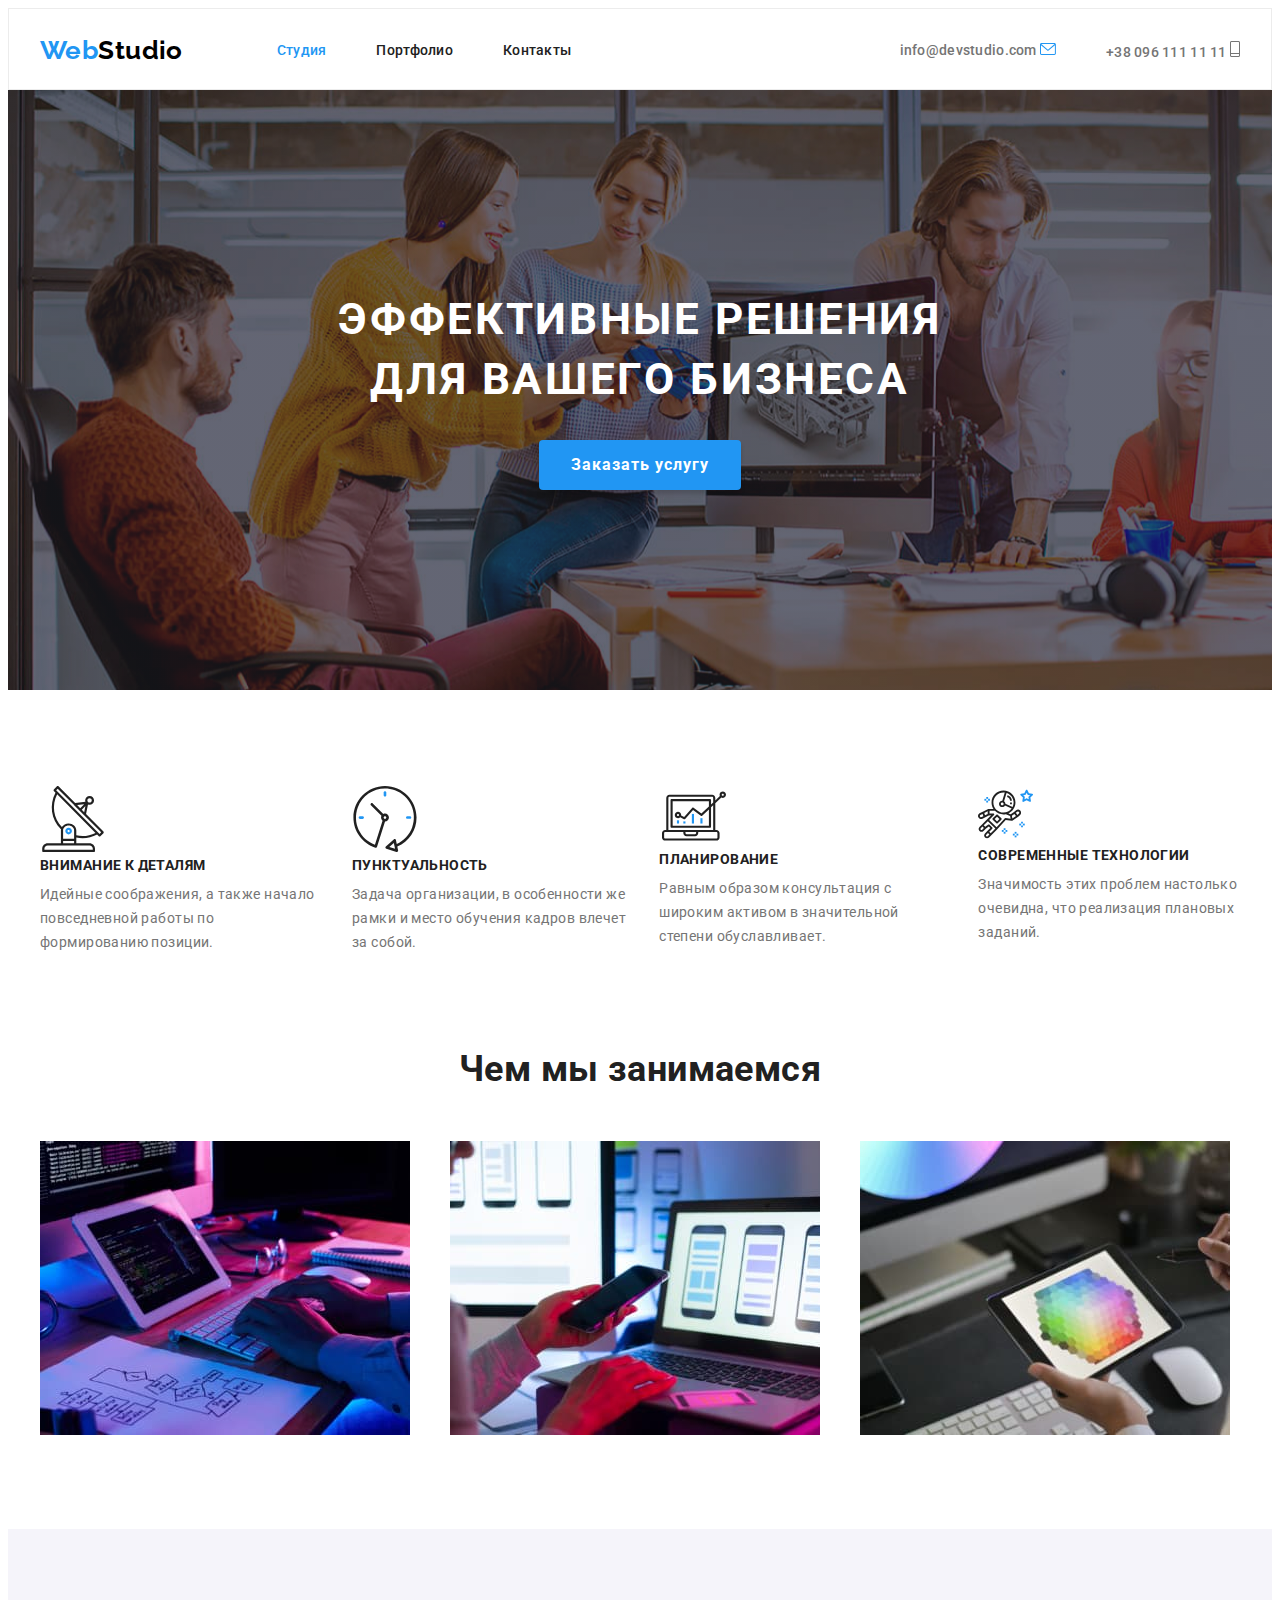
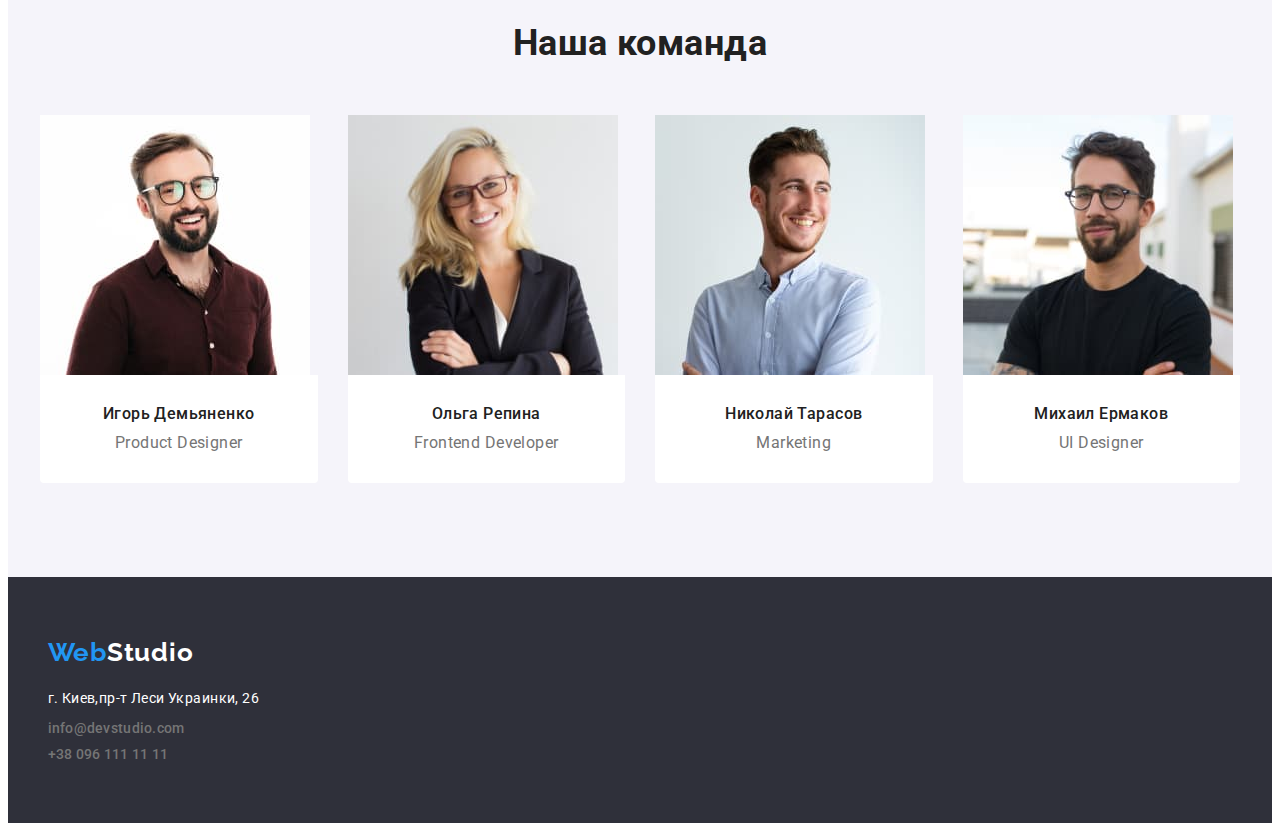
==== index.html @ 15351f21 "First commit" ====
<!DOCTYPE html>
<html lang="ru">
<head>
    <meta charset="UTF-8">
    <meta http-equiv="X-UA-Compatible" content="IE=edge">
    <meta name="viewport" content="width=device-width, initial-scale=1.0">
    <title>Document</title>
    <link rel="preconnect" href="https://fonts.googleapis.com">
    <link rel="preconnect" href="https://fonts.gstatic.com" crossorigin>
    <link href="https://fonts.googleapis.com/css2?family=Raleway:wght@700&family=Roboto:wght@400;500;700;900&display=swap" rel="stylesheet">
    <link rel="stylesheet" href="https://cdnjs.cloudflare.com/ajax/libs/modern-normalize/1.1.0/modern-normalize.min.css"
        integrity="sha512-wpPYUAdjBVSE4KJnH1VR1HeZfpl1ub8YT/NKx4PuQ5NmX2tKuGu6U/JRp5y+Y8XG2tV+wKQpNHVUX03MfMFn9Q=="
        crossorigin="anonymous" referrerpolicy="no-referrer" />
    <link rel="stylesheet" href="./css/styles.css">
</head>
<body>
    <header class="header">
        <div class="conteiner header-conteiner">
        <nav class="navigation">
            <a class="logo link"  href="/" lang="en">
                <span class="main-logo">Web</span>Studio
            </a>
            <ul class="nav list">
                <li class="nav-list-item"> <a class="nav-list link is-active" href="">Студия</a></li>
                <li class="nav-list-item"> <a class="nav-list link" href="./portfolio.html">Портфолио</a></li>
                <li class="nav-list-item"> <a class="nav-list link" href="">Контакты</a></li>
            </ul>
        </nav>
        <ul class="contact list">
            <li class="contact-list-item"> <a class="contact-mail link" href="mailto:info@devstudio.com">info@devstudio.com 
                <svg class="mail-svg" width="16" height="12">
                <use href="./img/sprate-svg.svg#email"></use>
            </svg></a></li>
            <li class="contact-list-item"> <a class="contact-number link" href="tel:+380961111111">+38 096 111 11 11
                <svg class="tel-svg" width="10" height="16">
                <use href="./img/sprate-svg.svg#telefon"></use>
                </svg>
            </a></li>
        </ul>
        </div>
    </header>
    <main>
        <section class="hero">
            <div class="conteiner">
            <h1 class="main-title">Эффективные решения для вашего бизнеса</h1>
                <button class="modal-btn" type="button">Заказать услугу</button>
            </div>
        </section>
        <section class="benefits section">
            <div class="conteiner">
            <h2 style="display: none;">Наши преимущества</h2>
            <ul class="benefits-list list">
                <li class="benefits-items">
                    <svg class="antenna-svg" width="66" height="70">
                        <use href="./img/sprate-svg.svg#antenna"></use>
                        </svg>
                    <h3 class="subtitle">Внимание к деталям</h3>
                    <p class="text">Идейные соображения, а также начало повседневной работы по формированию позиции.</p>
                </li>
                <li class="benefits-items">
                    <svg class="clock-svg" width="66" height="70">
                        <use href="./img/sprate-svg.svg#clock"></use>
                        </svg>
                    <h3 class="subtitle">Пунктуальность</h3>
                    <p class="text">Задача организации, в особенности же рамки и место обучения кадров влечет за собой.</p>
                </li>
                <li class="benefits-items">
                    <svg class="diagram-svg" width="70" height="64">
                        <use href="./img/sprate-svg.svg#diagram"></use>
                        </svg>
                    <h3 class="subtitle">Планирование</h3>
                    <p class="text">Равным образом консультация с широким активом в значительной степени обуславливает.</p>
                </li>
                <li class="benefits-items">
                    <svg class="astronaut-svg" width="55" height="60">
                        <use href="./img/sprate-svg.svg#astronaut"></use>
                        </svg>
                    <h3 class="subtitle">Современные технологии</h3>
                    <p class="text">Значимость этих проблем настолько очевидна, что реализация плановых заданий.</p>
                </li>
            </ul>
            </div>
        </section>
        <section class="section field-section">
            <div class="conteiner">
            <h2 class="title">Чем мы занимаемся</h2>
            <ul class="field list">
                <li class="field-item">
                    <img src="./img/photo-1.jpg" alt="верстка" width="370" height="294">
                </li>
                <li class="field-item">
                    <img src="./img/photo-2.jpg" alt="дизайн" width="370" height="294">
                </li>
                <li class="field-item">
                    <img src="./img/photo-3.jpg" alt="внешнее оформление" width="370" height="294">
                </li>
            </ul>
            </div>
        </section>
        <section class="team-section section">
            <div class="conteiner">
            <h2 class="title">Наша команда</h2>
            <ul class="team-list list">
                <li class="team-items">
                    <a class="link" href="/">
                        <img src="./img/igor.jpg" alt="фото Игоря" width="270" height="260"></a>
                    <div class="conteiner-team">
                    <h3 class="subtitle-team">Игорь Демьяненко</h3>
                    <p class="text-team" lang="en">Product Designer</p>
                    <ul class="team-items-social list">
                        <li> <a class="social-items" href=""></a></li>
                        <li> <a class="social-items" href=""></a></li>
                        <li> <a class="social-items" href=""></a></li>
                        <li> <a class="social-items" href=""></a></li>
                    </ul>
                    </div>
                </li>
                <li class="team-items">
                    <a class="link" href="/">
                        <img src="./img/olga.jpg" alt="фото ольга" width="270" height="260"></a>
                    <div class="conteiner-team">
                        <h3 class="subtitle-team">Ольга Репина</h3>
                        <p class="text-team" lang="en">Frontend Developer</p>
                    </div>
                </li>
                <li class="team-items">
                    <a class="link" href="/">
                        <img src="./img/nikolai.jpg" alt="фото Николай" width="270" height="260"></a>
                    <div class="conteiner-team">
                        <h3 class="subtitle-team">Николай Тарасов</h3>
                    <p class="text-team" lang="en">Marketing</p>
                    </div>
                </li>
                <li class="team-items">
                    <a class="link" href="/">
                        <img src="./img/mihail.jpg" alt="фото Михаил" width="270" height="260"></a>
                    <div class="conteiner-team">
                    <h3 class="subtitle-team">Михаил Ермаков</h3>
                    <p class="text-team" lang="en">UI Designer</p>
                    </div>
                </li>
            </ul>
            </div>
        </section>
    </main>
    <footer class="section-footer">
        <div class="conteiner conteiner-footer">
        <a class="footer-logo link" href="/" lang="en">
            <span class="main-logo">Web</span>Studio
        </a>
        <address>
            <ul class="list">
                <li class="footer-address"><a class="address link" href="https://goo.gl/maps/7iSsdwD6weHtM2xa7" 
                    target="blank" rel="noopener noreferrer">г. Киев,пр-т Леси Украинки, 26</a></li>
                <li class="footer-contact"><a class="contact-mail link" href="mailto:info@devstudio.com">info@devstudio.com</a></li>
                <li><a class="contact-number link" href="tel:+380961111111">+38 096 111 11 11</a></li>
            </ul>
        </address>
        </div>
    </footer>
</body>
</html>
---- css/styles.css ----
:root {
  --main-font-family: "Roboto", sans-serif;
  --basic-color-font: #212121;
  --secondary-color-font: #757575;
  --color-accent: #2196F3;
  --secondary-color-accent:#FFFFFF;
  --main-beckground-color:#E5E5E5;}

.list {list-style: none;}

.link {text-decoration: none;}

h1,h2,h3,p {
  margin-top: 0;
  margin-bottom: 0;
}

ul,ol {
margin-top: 0;
margin-bottom: 0;
padding-left: 0;
}

img {
display: block;
}

address {font-style: normal;}

body {
font-family: var(--main-font-family);
font-size: 14px;
line-height: 1.14;
background: var(--secondary-color-accent);
letter-spacing: 0.03em;
}

footer {
background: #2F303A;
}

.conteiner {
width:1200px;
padding-left: 15px;
padding-right: 15px;
margin-left: auto;
margin-right: auto;}

.section {
padding-top: 94px;
padding-bottom: 94px;}

/*=======HEADER=======*/

.header {
/*padding-top: 24px;
padding-bottom: 25px;*/
height: 80px;;
border: 1px solid #ECECEC;
}

.header-conteiner {
display: flex;
}

.navigation {
display: flex;
align-items: center;
}

.header-conteiner {
display: flex;
justify-content:space-between;
}

.logo {
  margin-right: 94px;
  padding-top: 24px;
  padding-bottom: 25px;

  font-family: 'Raleway', sans-serif;
  color: #000000;
  font-weight: 700;
  font-size: 26px;
  line-height:1.19;
}

.main-logo {color:var(--color-accent)}

.nav-list { 
font-family:var(--main-font-family);
font-weight: 500;
letter-spacing: 0.02em;
color: var(--basic-color-font);
}

.nav-list:hover, 
.nav-list:focus 
{
color: var(--color-accent);
}

.nav-list-item {
display: block;
padding-top: 32px;
padding-bottom: 32px;
}

.contact-list-item {
  padding-top: 32px;
  padding-bottom: 32px;
  }

.nav {
display: flex;
gap: 50px;
}
 

.contact {
display: flex;
align-items: center;
gap: 50px;}


.is-active {color: var(--color-accent);}

.contact-mail {
font-family: var(--main-font-family);
font-weight: 500;
letter-spacing: 0.02em;
color: var(--secondary-color-font);}

.contact-mail:hover,
.contact-mail:focus {
color: var(--color-accent)
}

.contact-number {
font-family: var(--main-font-family);
font-weight: 500;
letter-spacing: 0.02em;
color: var(--secondary-color-font);}

.contact-number:hover,
.contact-number:focus 
{color: var(--color-accent);}

/*=======END HEADER=======*/

/*=======START HERO=======*/

.hero {
background-image:linear-gradient(rgba(47, 48, 58, 0.4), rgba(47, 48, 58, 0.4)), 
  url("../img/hero.png");
background-size: cover;
background-color: #C4C4C4;
padding-top: 200px;
padding-bottom: 200px;}

.main-title {
text-align: center;
width: 696px;
margin-left: auto;
margin-right: auto;

font-family: var(--main-font-family);
font-style: Black;
font-size: 44px;
line-height: 1.36;
letter-spacing: 0.06em;
text-transform: uppercase;

color: var(--secondary-color-accent);
}

.modal-btn {
display: block;
margin: auto;
margin-top: 30px;
padding: 10px 32px;
border: var(--color-accent);
border-radius: 4px;
box-shadow: 0px 4px 4px rgba(0, 0, 0, 0.15);

font-family: var(--main-font-family);
font-weight: 700;
font-size: 16px;
line-height: 1.87;
letter-spacing: 0.06em;
color: var(--secondary-color-accent);
background:var(--color-accent);
cursor: pointer;}

.modal-btn:hover,
.modal-btn:focus
{background: var(--color-accent);}

/*=======END HERO=======*/

/*=======SECTION BENEFITS=======*/

/*.benefits {background:#E5E5E5;}*/

.benefits-list {display: flex;}

.benefits-items:not(:last-child) {
margin-right: 30px;
}

.subtitle {
margin-bottom: 10px;

font-family: var(--main-font-family);
font-weight: 700;
font-size: 14px;
line-height: 1.14;
text-transform: uppercase;

color: var(--basic-color-font);}

.subtitle-team {
  margin-bottom: 10px;

  font-family: var(--main-font-family);
  font-weight: 500;
  font-size: 16px;
  line-height: 1.18;
  text-align: center;

  color:var(--basic-color-font);}

.text {
font-family: var(--main-font-family);
  font-size: 14px;
  line-height: 1.71;

  color: var(--secondary-color-font);
}

.text-team {font-family: var(--main-font-family);
  font-size: 16px;
  line-height: 1.18;
  text-align: center;

  color: var(--secondary-color-font);}

.title {
  margin-bottom: 50px;
  font-family: var(--main-font-family);
  font-weight: 700;
  font-size: 36px;
  line-height: 1.16;
  text-align: center;
  
  color: var(--basic-color-font);}

/*======= END SECTION BENEFITS=======*/

/*=======SECTION FIELD=======*/

.field-section {
padding-top: 0px;
}

.field {
display: flex;
flex-wrap: wrap;
margin-left: -30px;
}

.field-item {
flex-basis: calc((100% - 90px) / 3);
margin-left: 30px;
}
/*======= END SECTION FIELD=======*/

/*=======SECTION COMMAND=======*/

.team-section {
background: #F5F4FA;
}

.team-list {
display: flex;
flex-wrap: wrap;
margin-left: -30px;
}

.team-items {
flex-basis: calc((100% - 120px) / 4);
margin-left: 30px;
}

.conteiner-team {
background: var(--secondary-color-accent);
padding-top: 30px;
padding-bottom: 30px;
border-radius: 0px 0px 4px 4px;
}

/*=======END SECTION COMMAND=======*/

/*=======FOOTER=======*/

.footer-logo {
display: block;
margin-bottom: 20px;

font-family: 'Raleway';
font-style: normal;
font-weight: 700;
font-size: 26px;
line-height: 1.19;
letter-spacing: 0.03em;
color: var(--secondary-color-accent);
}

.address {
font-family: var(--main-font-family);
font-style: Regular;
font-size: 14px;
line-height: 1.71;
color: var(--secondary-color-accent);}

.section-footer {
background: #2F303A;
}

/*======= END FOOTER=======*/

/*=======PORTFOLIO PADGE=======*/

.secondary-text {
font-family: var(--main-font-family);
font-size: 16px;
line-height: 1.87;

color: var(--secondary-color-font);}

.secondary-subtitle{
margin-bottom: 4px;

font-family: var(--main-font-family);
font-weight: 700;
letter-spacing: 0.06em;

color: var(--basic-color-font);}

.filter {
display: flex;
justify-content: center;
margin-bottom: 50px;
gap: 9px;
}

.filter-btn {
  padding:6px 22px;

  border: var(--basic-color-font);

  font-family: var(--main-font-family);
  font-weight: 500;
  font-size: 16px;
  line-height: 1.62;
  text-align: center;
  cursor: pointer;

  color: var(--basic-color-font);
  background: #F5F4FA;

  border-radius: 4px;}

.filter-btn:hover,
.filter-btn:focus {
  background: var(--color-accent);
  color: var(--secondary-color-accent);
  border: var(--color-accent);
  }

.example-work {
display: flex;
flex-wrap: wrap;
gap: 30px;
}

.example-work-items:not(:3n) {
flex-basis: calc(100%-60px)/3;
margin-right: 30px;
margin-bottom: 20px;
}

.conteiner-example {
padding: 20px 24px;
border: 1px solid #EEEEEE;
}

.footer-address {
margin-bottom: 10px;
}

.footer-contact {
margin-bottom: 10px;
}

.conteiner-footer {
padding-right: 0px;
padding-bottom: 60px;
padding-top: 60px;
}

.logo-footer {
margin-right: 0px;
margin-bottom: 20px;
}
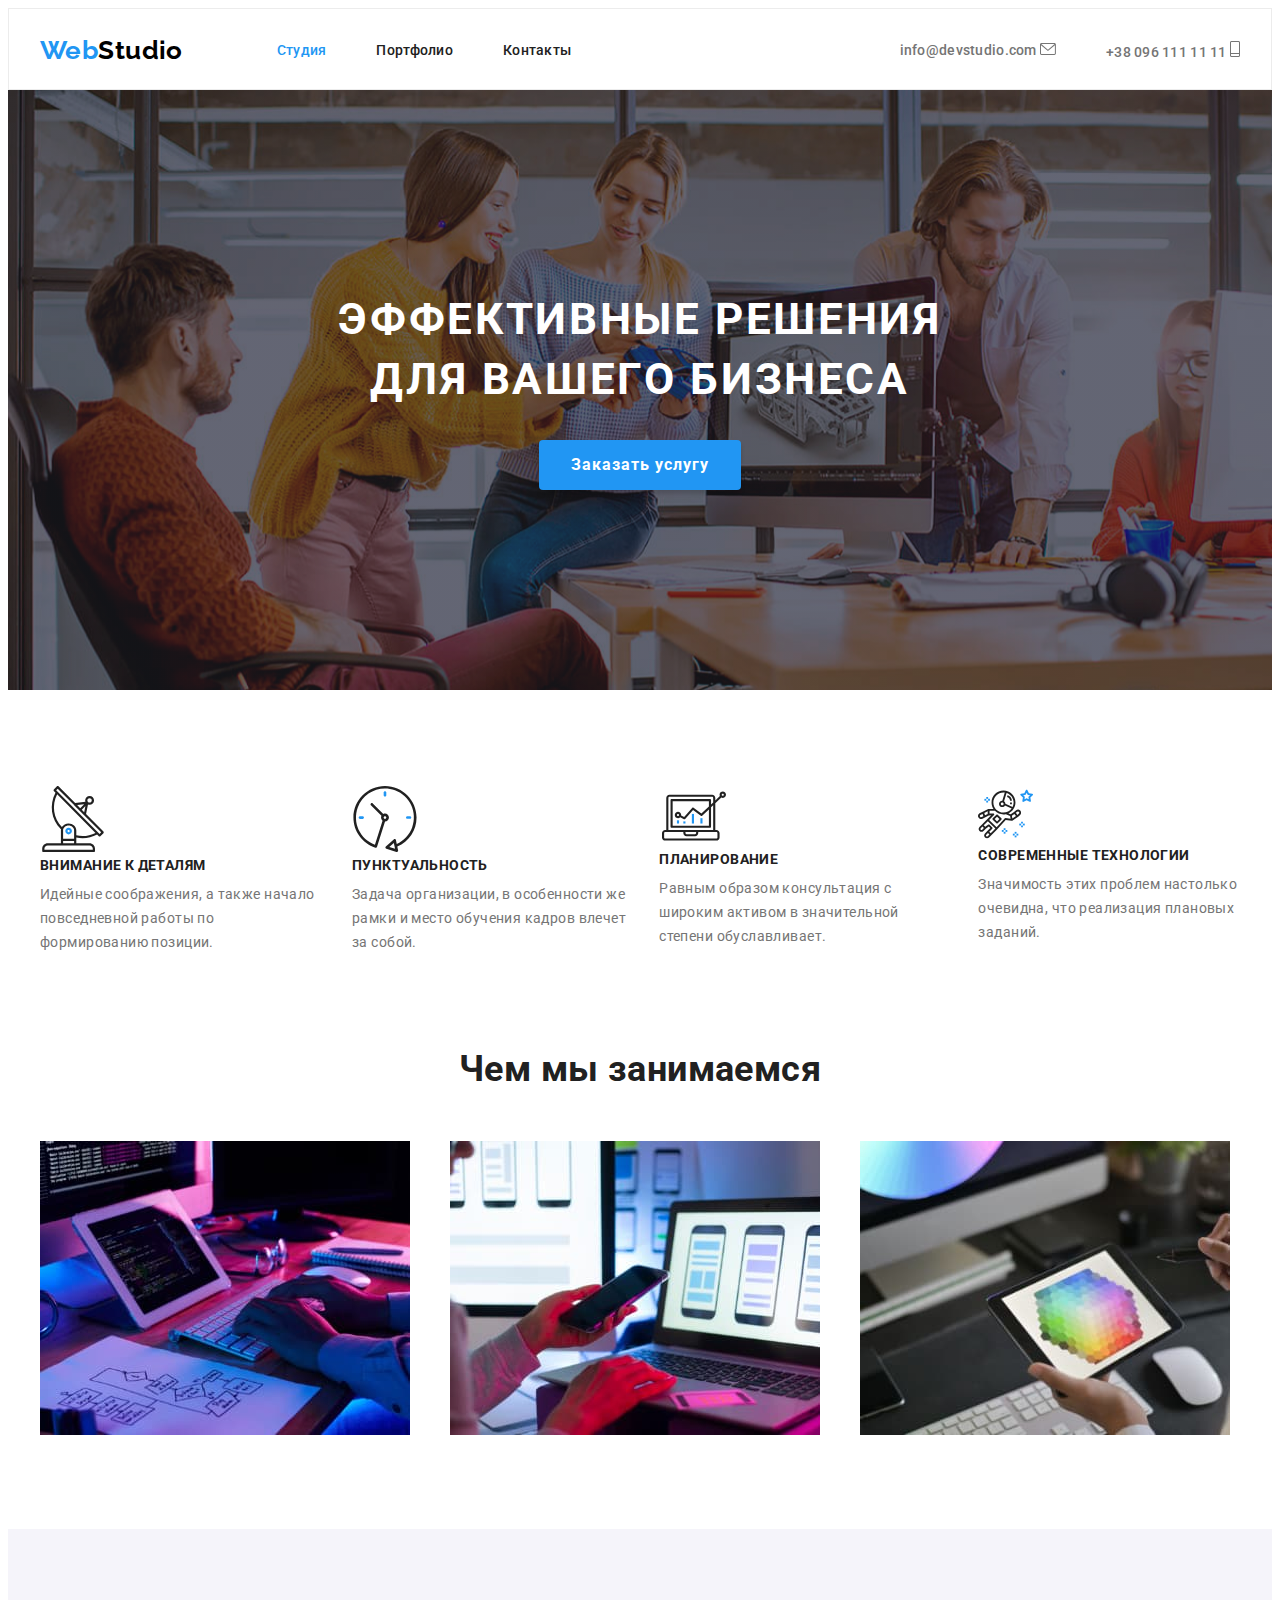
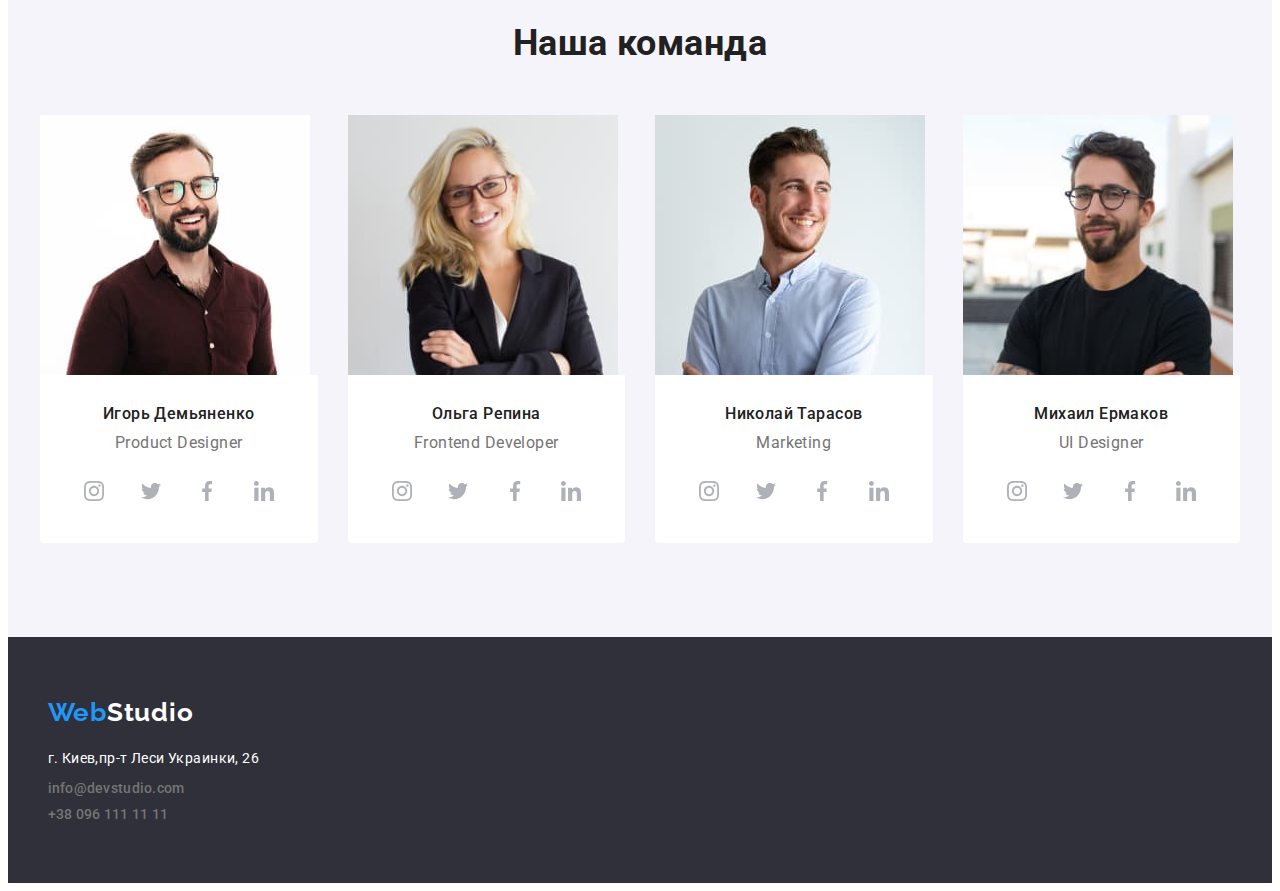
==== commit e47e7022: "First commit" ====
--- a/index.html
+++ b/index.html
@@ -108,10 +108,17 @@
                     <h3 class="subtitle-team">Игорь Демьяненко</h3>
                     <p class="text-team" lang="en">Product Designer</p>
                     <ul class="team-items-social list">
-                        <li> <a class="social-items" href=""></a></li>
-                        <li> <a class="social-items" href=""></a></li>
-                        <li> <a class="social-items" href=""></a></li>
-                        <li> <a class="social-items" href=""></a></li>
+                        <li> <a class="social-items" href=""><svg class="social-items-icon" width="20" height="20"><use href="./img/sprate-svg.svg#instagram"></use></svg>
+                        </a></li>
+                        <li> <a class="social-items" href=""><svg class="social-items-icon width="20" height="20"><use href="./img/sprate-svg.svg#twitter"></use></svg>
+                        </a></li>
+                        </a></li>
+                        <li> <a class="social-items" href=""><svg class="social-items-icon" width="20" height="20"><use href="./img/sprate-svg.svg#facebook"></use></svg>
+                        </a></li>
+                        </a></li>
+                        <li> <a class="social-items" href=""><svg class="social-items-icon" width="20" height="20"><use href="./img/sprate-svg.svg#linkedin"></use></svg>
+                        </a></li>
+                        </a></li>
                     </ul>
                     </div>
                 </li>
@@ -121,6 +128,19 @@
                     <div class="conteiner-team">
                         <h3 class="subtitle-team">Ольга Репина</h3>
                         <p class="text-team" lang="en">Frontend Developer</p>
+                        <ul class="team-items-social list">
+                            <li> <a class="social-items" href=""><svg class="social-items-icon" width="20" height="20"><use href="./img/sprate-svg.svg#instagram"></use></svg>
+                            </a></li>
+                            <li> <a class="social-items" href=""><svg class="social-items-icon width="20" height="20"><use href="./img/sprate-svg.svg#twitter"></use></svg>
+                            </a></li>
+                            </a></li>
+                            <li> <a class="social-items" href=""><svg class="social-items-icon" width="20" height="20"><use href="./img/sprate-svg.svg#facebook"></use></svg>
+                            </a></li>
+                            </a></li>
+                            <li> <a class="social-items" href=""><svg class="social-items-icon" width="20" height="20"><use href="./img/sprate-svg.svg#linkedin"></use></svg>
+                            </a></li>
+                            </a></li>
+                        </ul>
                     </div>
                 </li>
                 <li class="team-items">
@@ -129,6 +149,19 @@
                     <div class="conteiner-team">
                         <h3 class="subtitle-team">Николай Тарасов</h3>
                     <p class="text-team" lang="en">Marketing</p>
+                    <ul class="team-items-social list">
+                        <li> <a class="social-items" href=""><svg class="social-items-icon" width="20" height="20"><use href="./img/sprate-svg.svg#instagram"></use></svg>
+                        </a></li>
+                        <li> <a class="social-items" href=""><svg class="social-items-icon width="20" height="20"><use href="./img/sprate-svg.svg#twitter"></use></svg>
+                        </a></li>
+                        </a></li>
+                        <li> <a class="social-items" href=""><svg class="social-items-icon" width="20" height="20"><use href="./img/sprate-svg.svg#facebook"></use></svg>
+                        </a></li>
+                        </a></li>
+                        <li> <a class="social-items" href=""><svg class="social-items-icon" width="20" height="20"><use href="./img/sprate-svg.svg#linkedin"></use></svg>
+                        </a></li>
+                        </a></li>
+                    </ul>
                     </div>
                 </li>
                 <li class="team-items">
@@ -137,6 +170,19 @@
                     <div class="conteiner-team">
                     <h3 class="subtitle-team">Михаил Ермаков</h3>
                     <p class="text-team" lang="en">UI Designer</p>
+                    <ul class="team-items-social list">
+                        <li> <a class="social-items" href=""><svg class="social-items-icon" width="20" height="20"><use href="./img/sprate-svg.svg#instagram"></use></svg>
+                        </a></li>
+                        <li> <a class="social-items" href=""><svg class="social-items-icon width="20" height="20"><use href="./img/sprate-svg.svg#twitter"></use></svg>
+                        </a></li>
+                        </a></li>
+                        <li> <a class="social-items" href=""><svg class="social-items-icon" width="20" height="20"><use href="./img/sprate-svg.svg#facebook"></use></svg>
+                        </a></li>
+                        </a></li>
+                        <li> <a class="social-items" href=""><svg class="social-items-icon" width="20" height="20"><use href="./img/sprate-svg.svg#linkedin"></use></svg>
+                        </a></li>
+                        </a></li>
+                    </ul>
                     </div>
                 </li>
             </ul>
--- a/css/styles.css
+++ b/css/styles.css
@@ -146,6 +146,23 @@
 .contact-number:focus 
 {color: var(--color-accent);}
 
+.mail-svg {
+fill: var(--secondary-color-font);
+}
+
+.tel-svg {
+fill: var(--secondary-color-font);
+}
+
+.mail-svg:hover,
+.mail-svg:focus {
+  fill: var(--color-accent);
+}
+
+.tel-svg:hover,
+.tel-svg:focus {
+  fill: var(--color-accent);
+}
 /*=======END HEADER=======*/
 
 /*=======START HERO=======*/
@@ -202,6 +219,11 @@
 
 /*.benefits {background:#E5E5E5;}*/
 
+.clock-svg {
+fill: #F5F4FA;
+border:#F5F4FA;
+border-radius: 4px;}
+
 .benefits-list {display: flex;}
 
 .benefits-items:not(:last-child) {
@@ -238,7 +260,10 @@
   color: var(--secondary-color-font);
 }
 
-.text-team {font-family: var(--main-font-family);
+.text-team {
+  margin-bottom: 16px;
+
+  font-family: var(--main-font-family);
   font-size: 16px;
   line-height: 1.18;
   text-align: center;
@@ -296,8 +321,41 @@
 background: var(--secondary-color-accent);
 padding-top: 30px;
 padding-bottom: 30px;
+padding-left: 32px;
+padding-right: 32px;
 border-radius: 0px 0px 4px 4px;
 }
+
+.team-items-social {
+display: flex;
+justify-content: center;
+justify-content: space-between;
+}
+
+.social-items-icon {
+fill: #AFB1B8;
+} 
+
+.social-items-icon:hover,
+.social-items-icon:focus {
+fill: #FFFFFF;
+}
+
+.social-items {
+display: flex;
+align-items: center;
+justify-content: center;
+width: 44px;
+height: 44px;
+background-color: #FFFFFF;
+border-radius: 50%;
+}
+
+.social-items:hover,
+.social-items:focus { 
+background-color: var(--color-accent);
+fill: #FFFFFF}
+
 
 /*=======END SECTION COMMAND=======*/
 
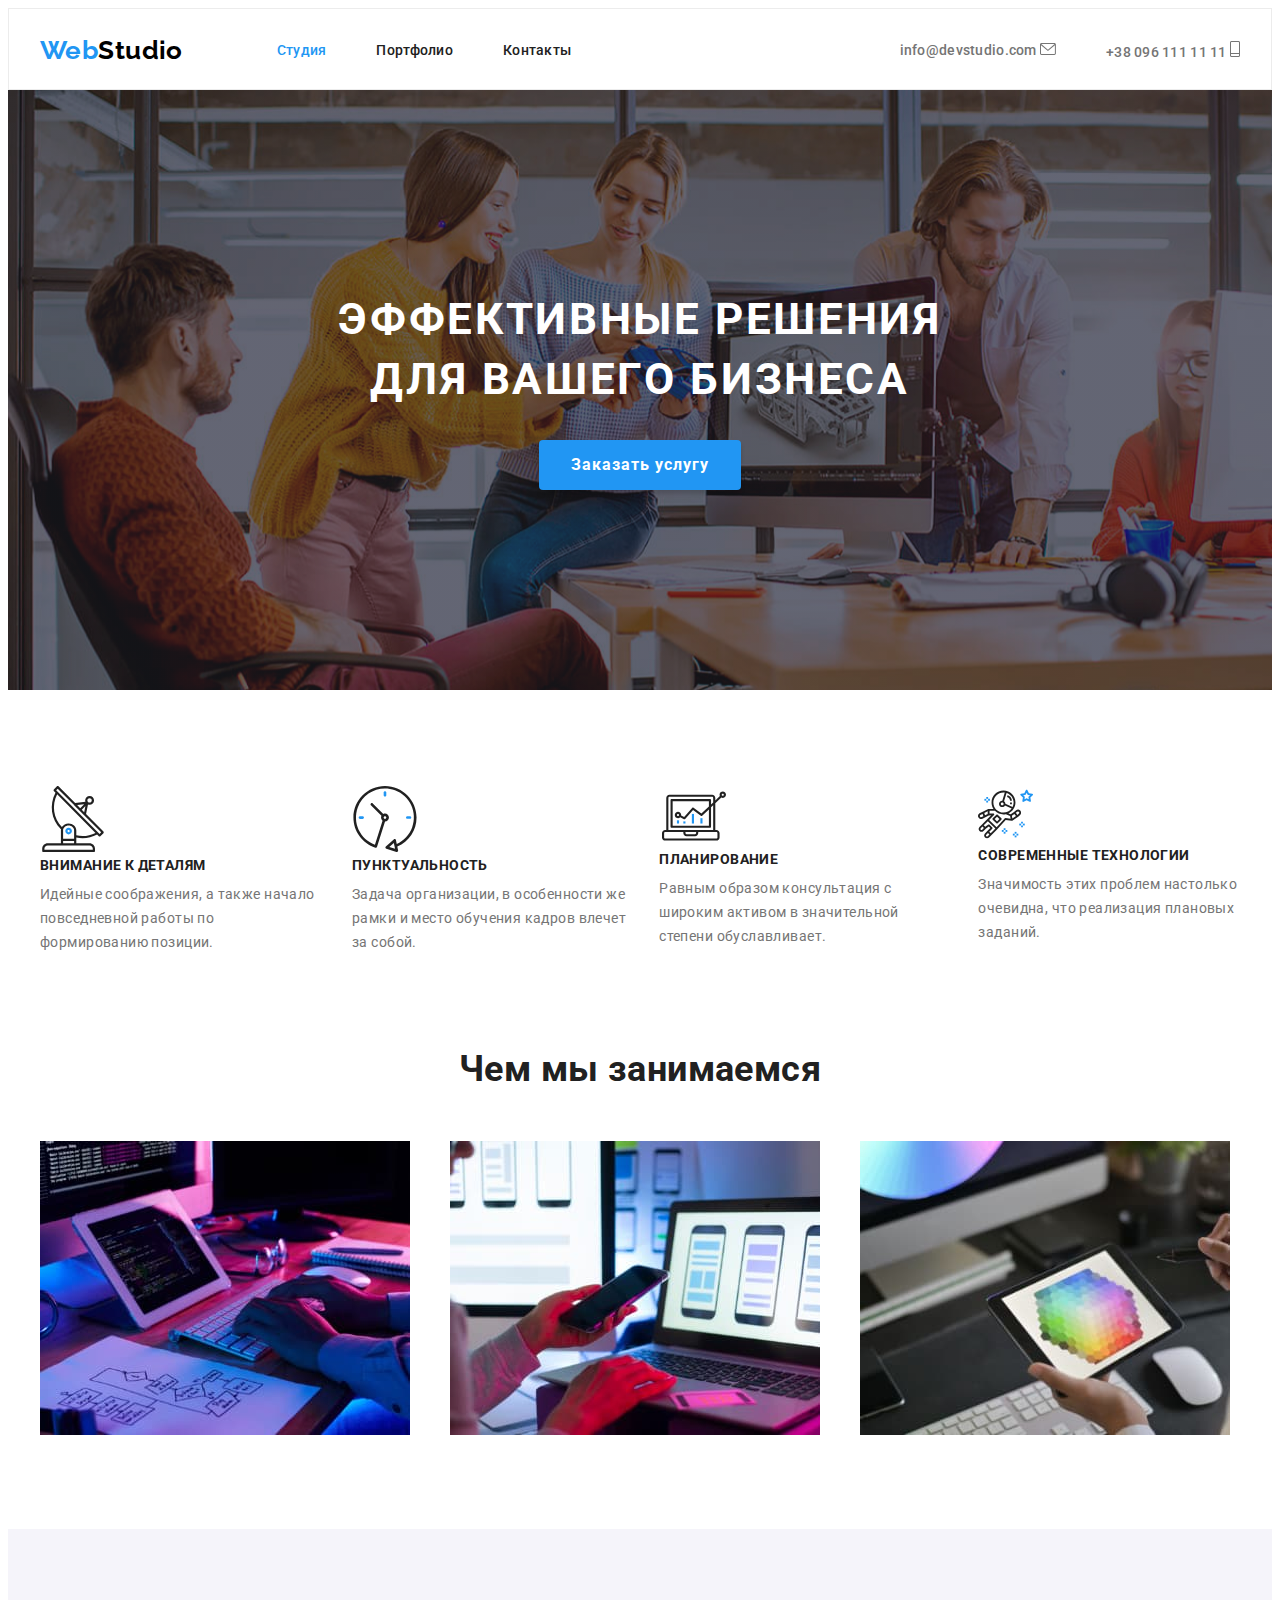
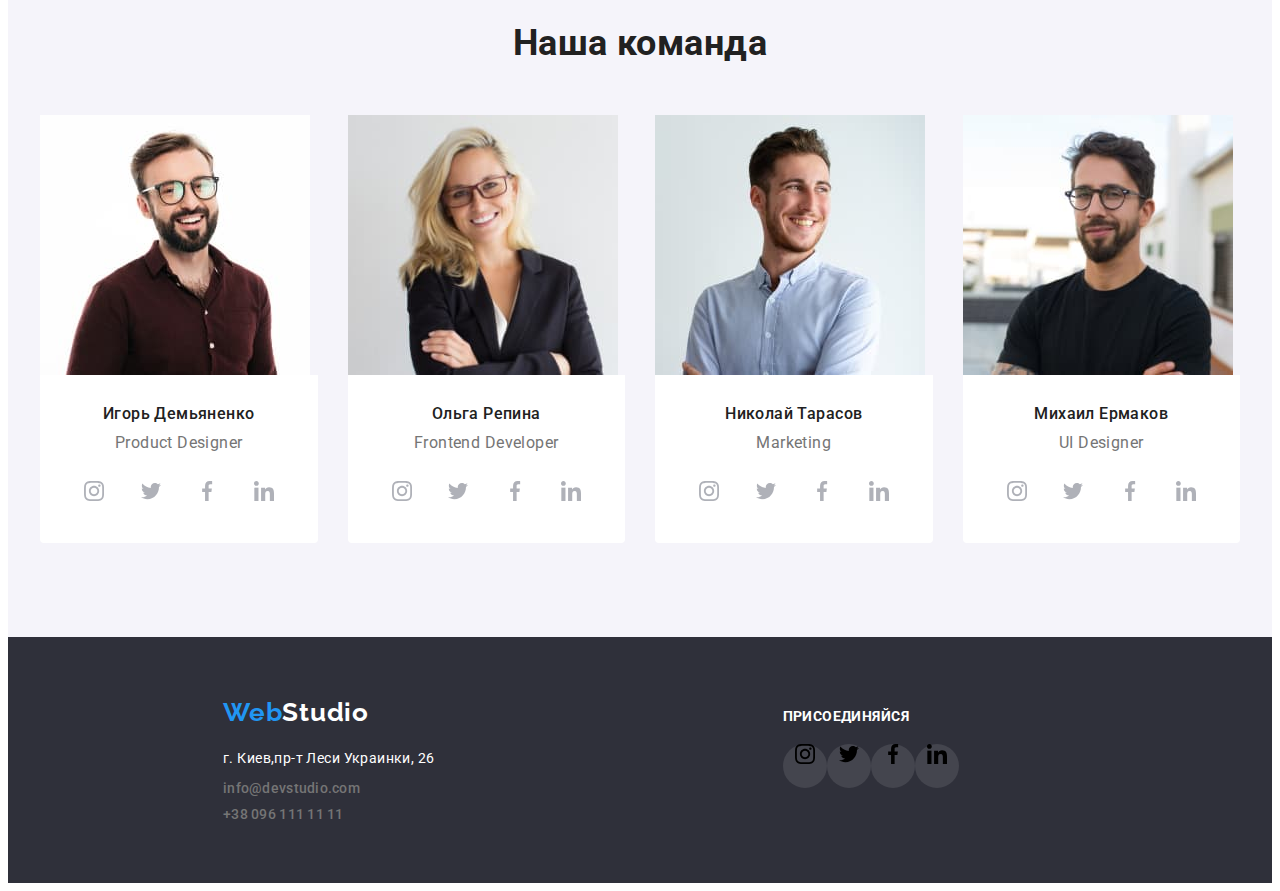
==== commit 5b566e1c: "First commit" ====
--- a/index.html
+++ b/index.html
@@ -50,7 +50,7 @@
             <div class="conteiner">
             <h2 style="display: none;">Наши преимущества</h2>
             <ul class="benefits-list list">
-                <li class="benefits-items">
+                <li class="benefits-items benefits-items-antenna">
                     <svg class="antenna-svg" width="66" height="70">
                         <use href="./img/sprate-svg.svg#antenna"></use>
                         </svg>
@@ -203,6 +203,22 @@
             </ul>
         </address>
         </div>
+        <div class="conteiner footer-social">
+        <p class="text-footer">ПРИСОЕДИНЯЙСЯ</p>
+        <ul class="footer-social-item list">
+            <li> <a class="social-footer" href=""><svg class="social-footer-icon" width="20" height="20"><use href="./img/sprate-svg.svg#instagram"></use></svg>
+            </a></li>
+            <li> <a class="social-footer" href=""><svg class="social-footer-icon" width="20" height="20"><use href="./img/sprate-svg.svg#twitter"></use></svg>
+            </a></li>
+            </a></li>
+            <li> <a class="social-footer" href=""><svg class="social-footer-icon" width="20" height="20"><use href="./img/sprate-svg.svg#facebook"></use></svg>
+            </a></li>
+            </a></li>
+            <li> <a class="social-footer" href=""><svg class="social-footer-icon" width="20" height="20"><use href="./img/sprate-svg.svg#linkedin"></use></svg>
+            </a></li>
+            </a></li>  
+        </ul>
+        </div>
     </footer>
 </body>
 </html>--- a/css/styles.css
+++ b/css/styles.css
@@ -147,11 +147,11 @@
 {color: var(--color-accent);}
 
 .mail-svg {
-fill: var(--secondary-color-font);
+fill: #757575;
 }
 
 .tel-svg {
-fill: var(--secondary-color-font);
+fill: #757575;
 }
 
 .mail-svg:hover,
@@ -216,13 +216,6 @@
 /*=======END HERO=======*/
 
 /*=======SECTION BENEFITS=======*/
-
-/*.benefits {background:#E5E5E5;}*/
-
-.clock-svg {
-fill: #F5F4FA;
-border:#F5F4FA;
-border-radius: 4px;}
 
 .benefits-list {display: flex;}
 
@@ -356,7 +349,6 @@
 background-color: var(--color-accent);
 fill: #FFFFFF}
 
-
 /*=======END SECTION COMMAND=======*/
 
 /*=======FOOTER=======*/
@@ -382,9 +374,68 @@
 color: var(--secondary-color-accent);}
 
 .section-footer {
+display: flex;
 background: #2F303A;
 }
 
+.social-footer {
+display: flex;
+justify-content: center;
+align-content: center;
+width: 44px;
+height: 44px;
+background-color: rgba(255, 255, 255, 0.1);
+border-radius: 50%;
+}
+
+.social-footer-icon {
+  display: flex;
+  justify-content: center;
+  justify-content: space-between;
+}
+
+.footer-social-item {
+display: flex;
+justify-content: left;
+}
+
+.text-footer {
+  margin-bottom: 20px;
+  font-family: var(--main-font-family);
+  font-style: normal;
+  font-weight: 700;
+  font-size: 14px;
+  line-height: 1.14;
+  letter-spacing: 0.03em;
+  
+  color: var(--secondary-color-accent);
+}
+
+.footer-social {
+display: block;
+padding-top: 72px;
+}
+
+.footer-address {
+  margin-bottom: 10px;
+  }
+  
+  .footer-contact {
+  margin-bottom: 10px;
+  }
+  
+  .conteiner-footer {
+  padding-right: 0px;
+  padding-bottom: 60px;
+  padding-top: 60px;
+  margin-right: 70px;
+  margin-left: 200px;
+  }
+  
+  .logo-footer {
+  margin-right: 0px;
+  margin-bottom: 20px;
+  }
 /*======= END FOOTER=======*/
 
 /*=======PORTFOLIO PADGE=======*/
@@ -452,22 +503,3 @@
 padding: 20px 24px;
 border: 1px solid #EEEEEE;
 }
-
-.footer-address {
-margin-bottom: 10px;
-}
-
-.footer-contact {
-margin-bottom: 10px;
-}
-
-.conteiner-footer {
-padding-right: 0px;
-padding-bottom: 60px;
-padding-top: 60px;
-}
-
-.logo-footer {
-margin-right: 0px;
-margin-bottom: 20px;
-}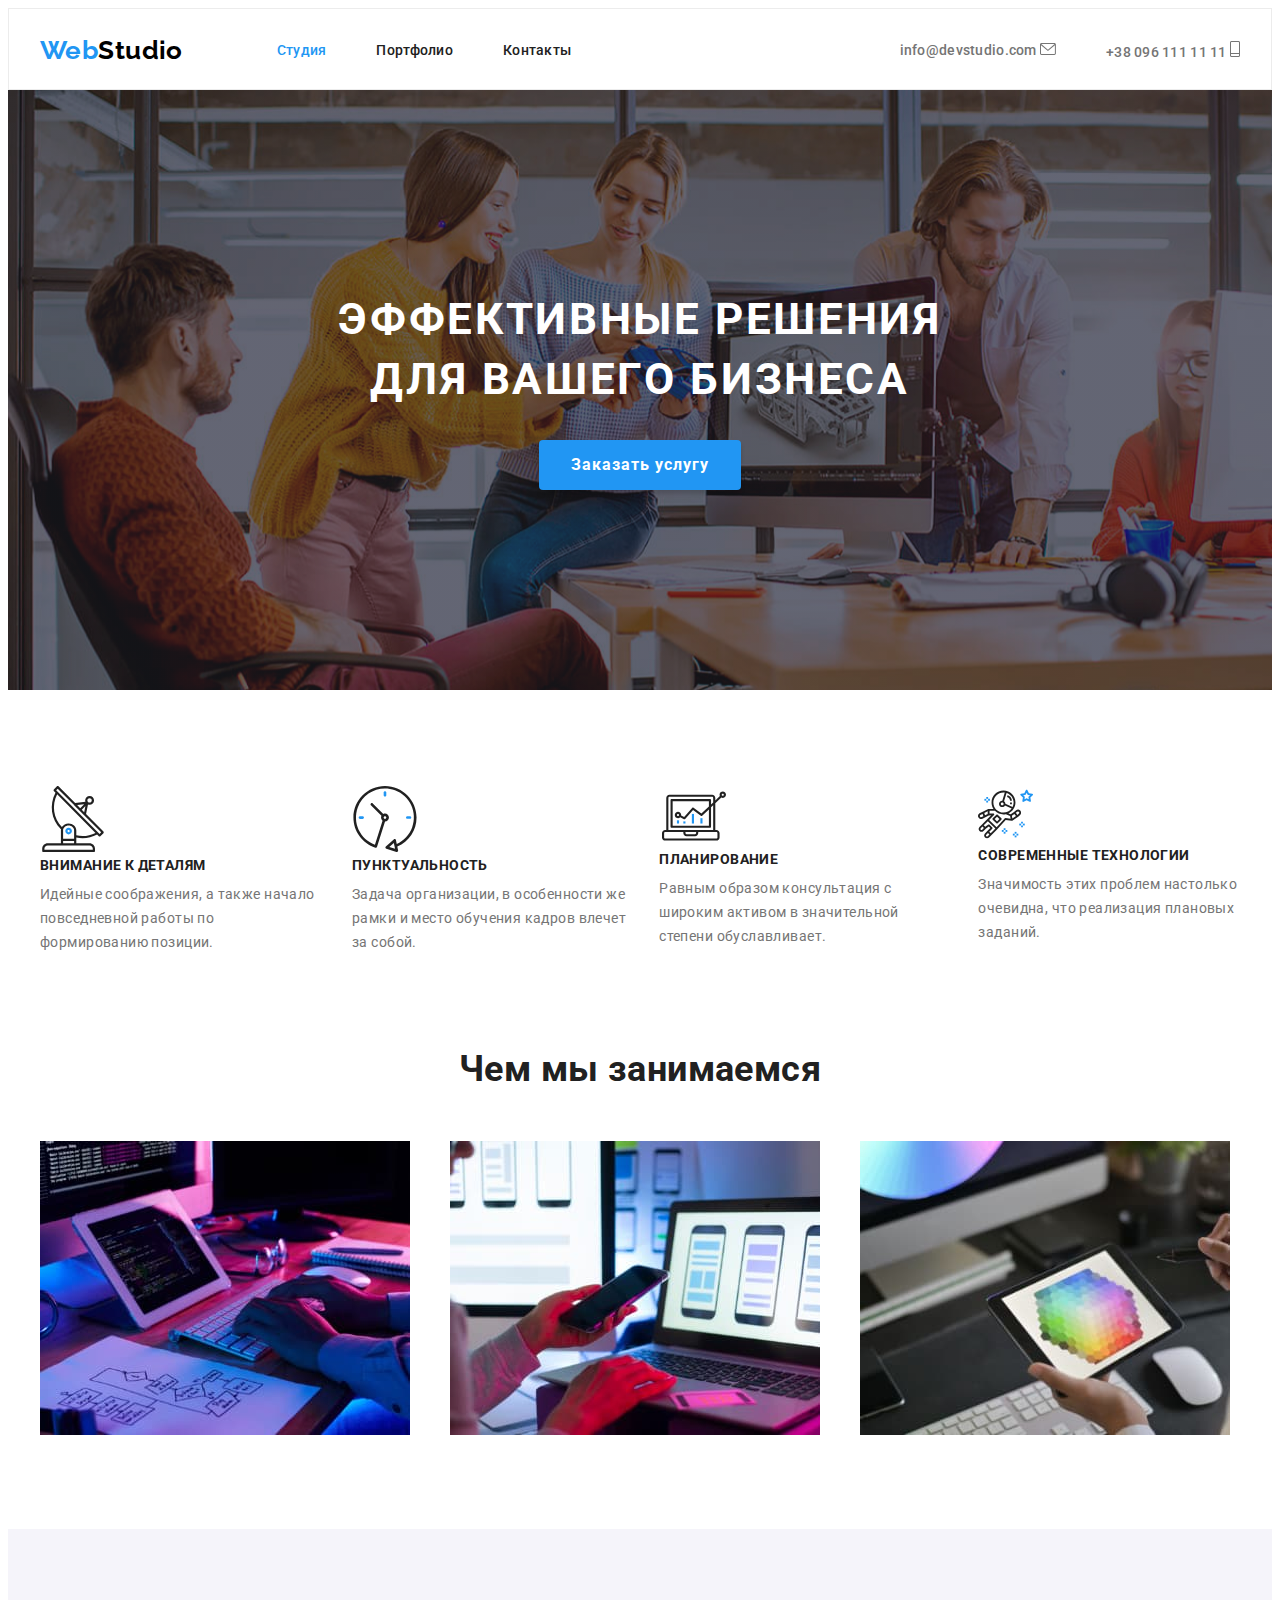
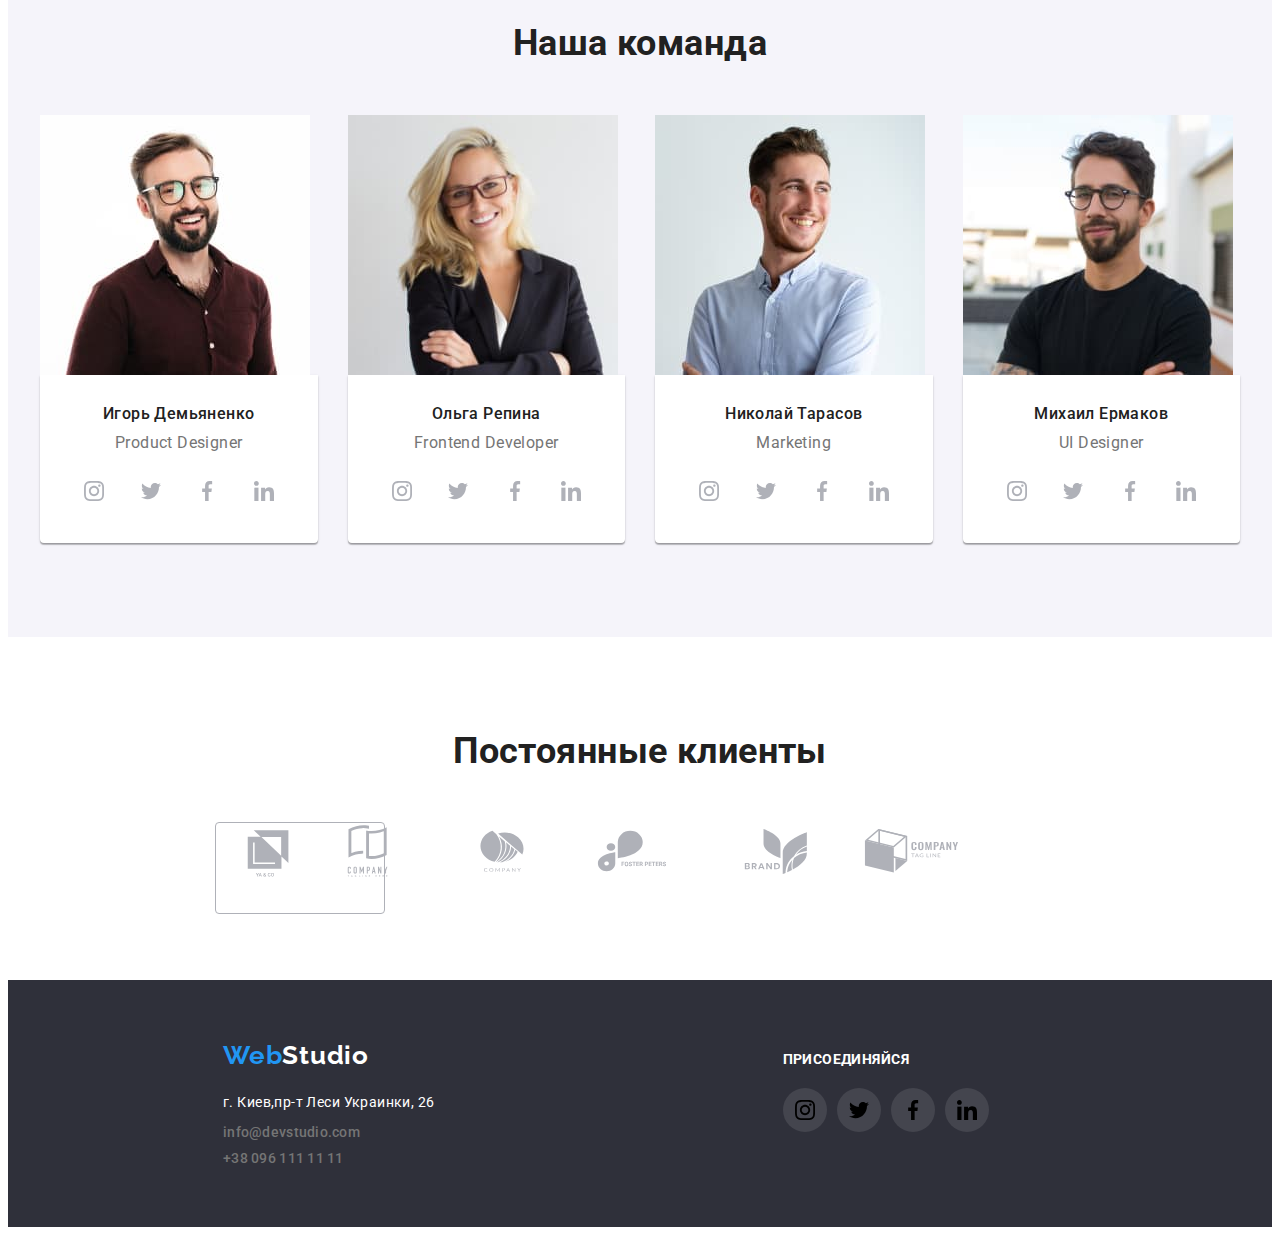
==== commit b18386c6: "First commit" ====
--- a/index.html
+++ b/index.html
@@ -48,7 +48,7 @@
         </section>
         <section class="benefits section">
             <div class="conteiner">
-            <h2 style="display: none;">Наши преимущества</h2>
+            <h2 class="visyally-hidden">Наши преимущества</h2>
             <ul class="benefits-list list">
                 <li class="benefits-items benefits-items-antenna">
                     <svg class="antenna-svg" width="66" height="70">
@@ -187,6 +187,17 @@
                 </li>
             </ul>
             </div>
+        </section>
+        <section class="section">
+            <p class="title">Постоянные клиенты</p>
+            <ul class="client list">
+                <li class="client-list"> <a class="client-items"> <svg class="client-logo" width="106" height="60"><use href="./img/sprate-svg.svg#Logo"></use></svg></a></li>
+                <li> <a class="client-items"> <svg class="client-logo" width="106" height="60"><use href="./img/sprate-svg.svg#Logo-1"></use></svg></a></li>
+                <li> <a class="client-items"> <svg class="client-logo" width="106" height="60"><use href="./img/sprate-svg.svg#Logo-2"></use></svg></a></li>
+                <li> <a class="client-items"> <svg class="client-logo" width="106" height="60"><use href="./img/sprate-svg.svg#Logo-3"></use></svg></a></li>
+                <li> <a class="client-items"> <svg class="client-logo" width="106" height="60"><use href="./img/sprate-svg.svg#Logo-4"></use></svg></a></li>
+                <li> <a class="client-items"> <svg class="client-logo" width="106" height="60"><use href="./img/sprate-svg.svg#Logo-5"></use></svg></a></li>
+            </ul>
         </section>
     </main>
     <footer class="section-footer">
--- a/css/styles.css
+++ b/css/styles.css
@@ -49,6 +49,17 @@
 .section {
 padding-top: 94px;
 padding-bottom: 94px;}
+
+.visyally-hidden {
+position: absolute;
+width: 1px;
+height: 1px;
+margin: -1px;
+padding: 0px;
+overflow: hidden;
+border: 0;
+clip: rect(0 0 0 0);
+}
 
 /*=======HEADER=======*/
 
@@ -317,6 +328,7 @@
 padding-left: 32px;
 padding-right: 32px;
 border-radius: 0px 0px 4px 4px;
+box-shadow: 0px 1px 3px rgba(0, 0, 0, 0.12), 0px 1px 1px rgba(0, 0, 0, 0.14), 0px 2px 1px rgba(0, 0, 0, 0.2);
 }
 
 .team-items-social {
@@ -350,6 +362,31 @@
 fill: #FFFFFF}
 
 /*=======END SECTION COMMAND=======*/
+
+/*=======CLIENT=======*/
+
+.client {
+display: flex;
+justify-content:center;
+gap: 30px;
+fill: #AFB1B8;
+}
+
+.client-items :hover,
+.client-items :focus {
+fill: var(--color-accent);
+}
+
+.client-list {
+box-sizing: border-box;
+
+position: absolute;
+width: 170px;
+height: 92px;
+left: 215px;
+
+border: 1px solid #AFB1B8;
+border-radius: 4px;}
 
 /*=======FOOTER=======*/
 
@@ -380,18 +417,28 @@
 
 .social-footer {
 display: flex;
+align-items: center;
 justify-content: center;
-align-content: center;
+margin-right: 10px;
 width: 44px;
 height: 44px;
 background-color: rgba(255, 255, 255, 0.1);
 border-radius: 50%;
 }
 
+.social-footer :hover,
+.social-footer :focus {
+background-color: var(--color-accent);
+}
+
 .social-footer-icon {
-  display: flex;
   justify-content: center;
-  justify-content: space-between;
+  align-items: center;
+}
+
+.social-footer-icon :hover,
+.social-footer-icon :focus {
+fill: #EEEEEE;
 }
 
 .footer-social-item {
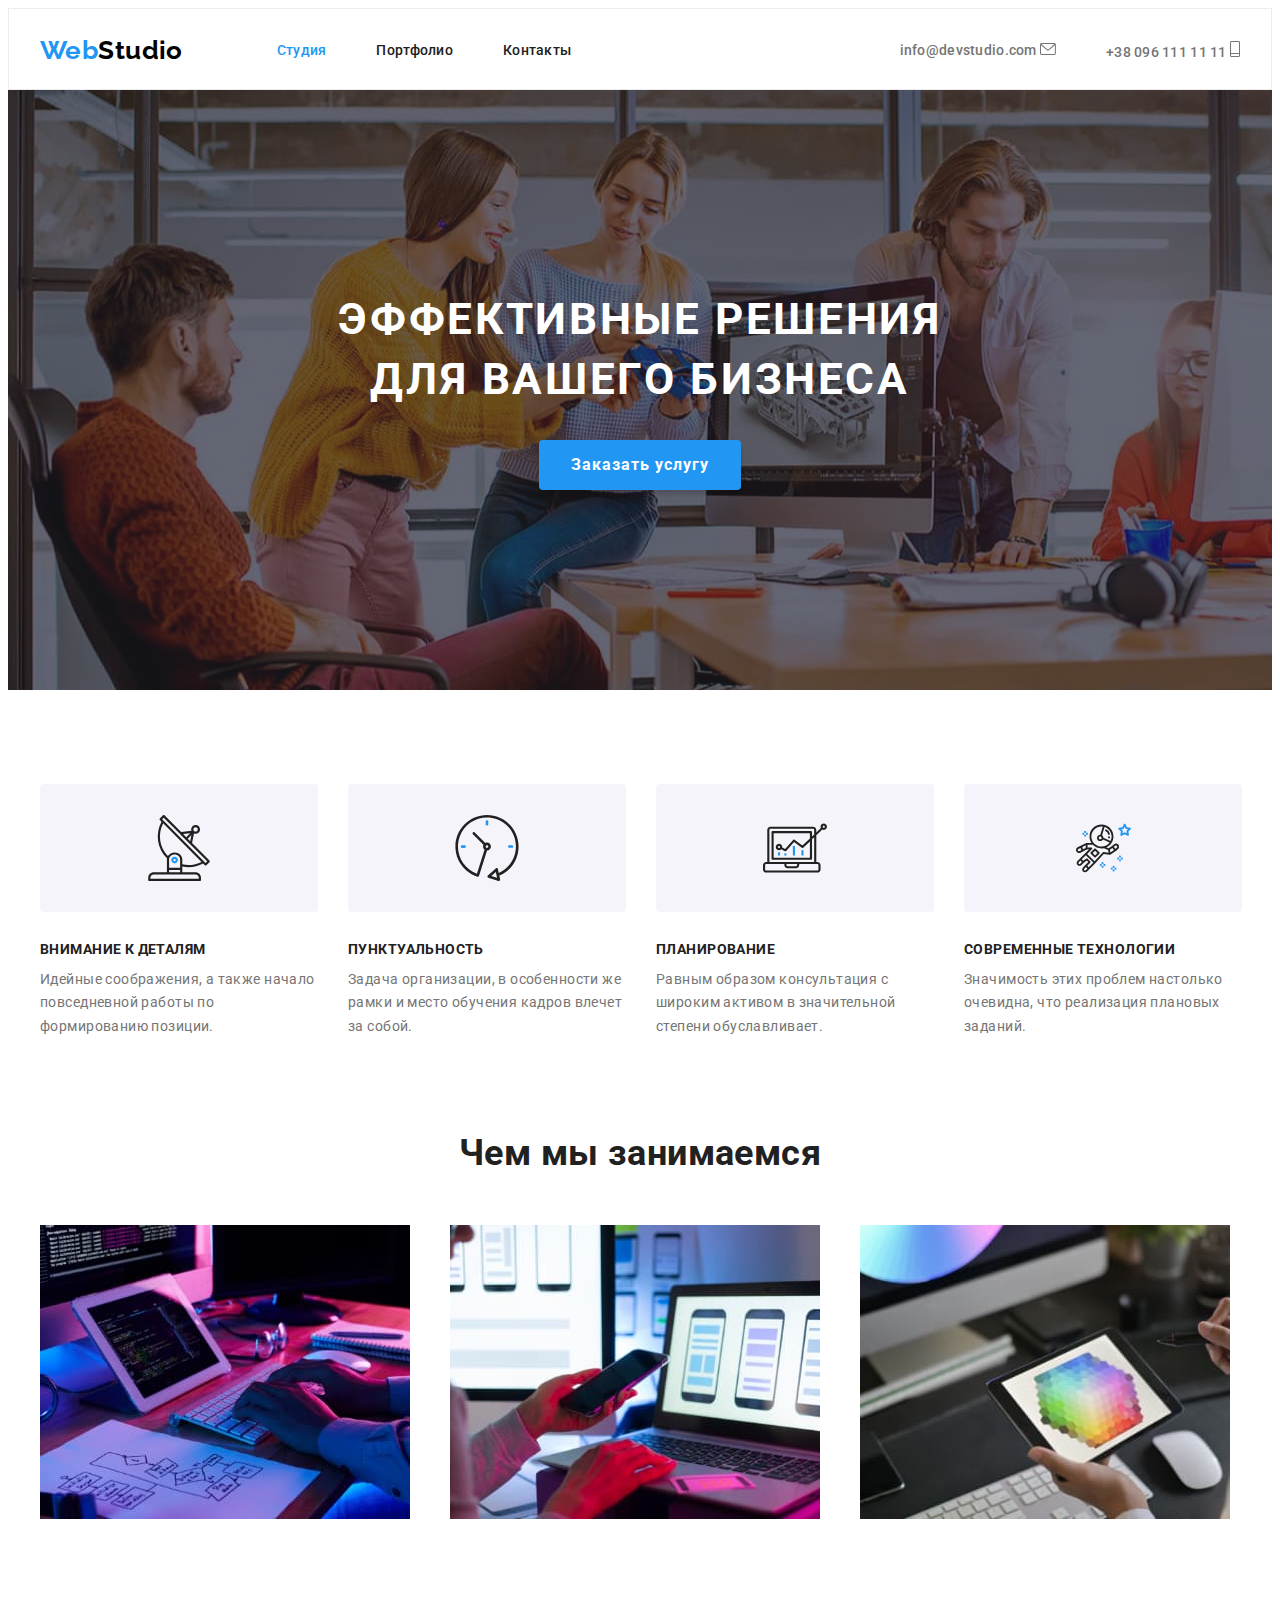
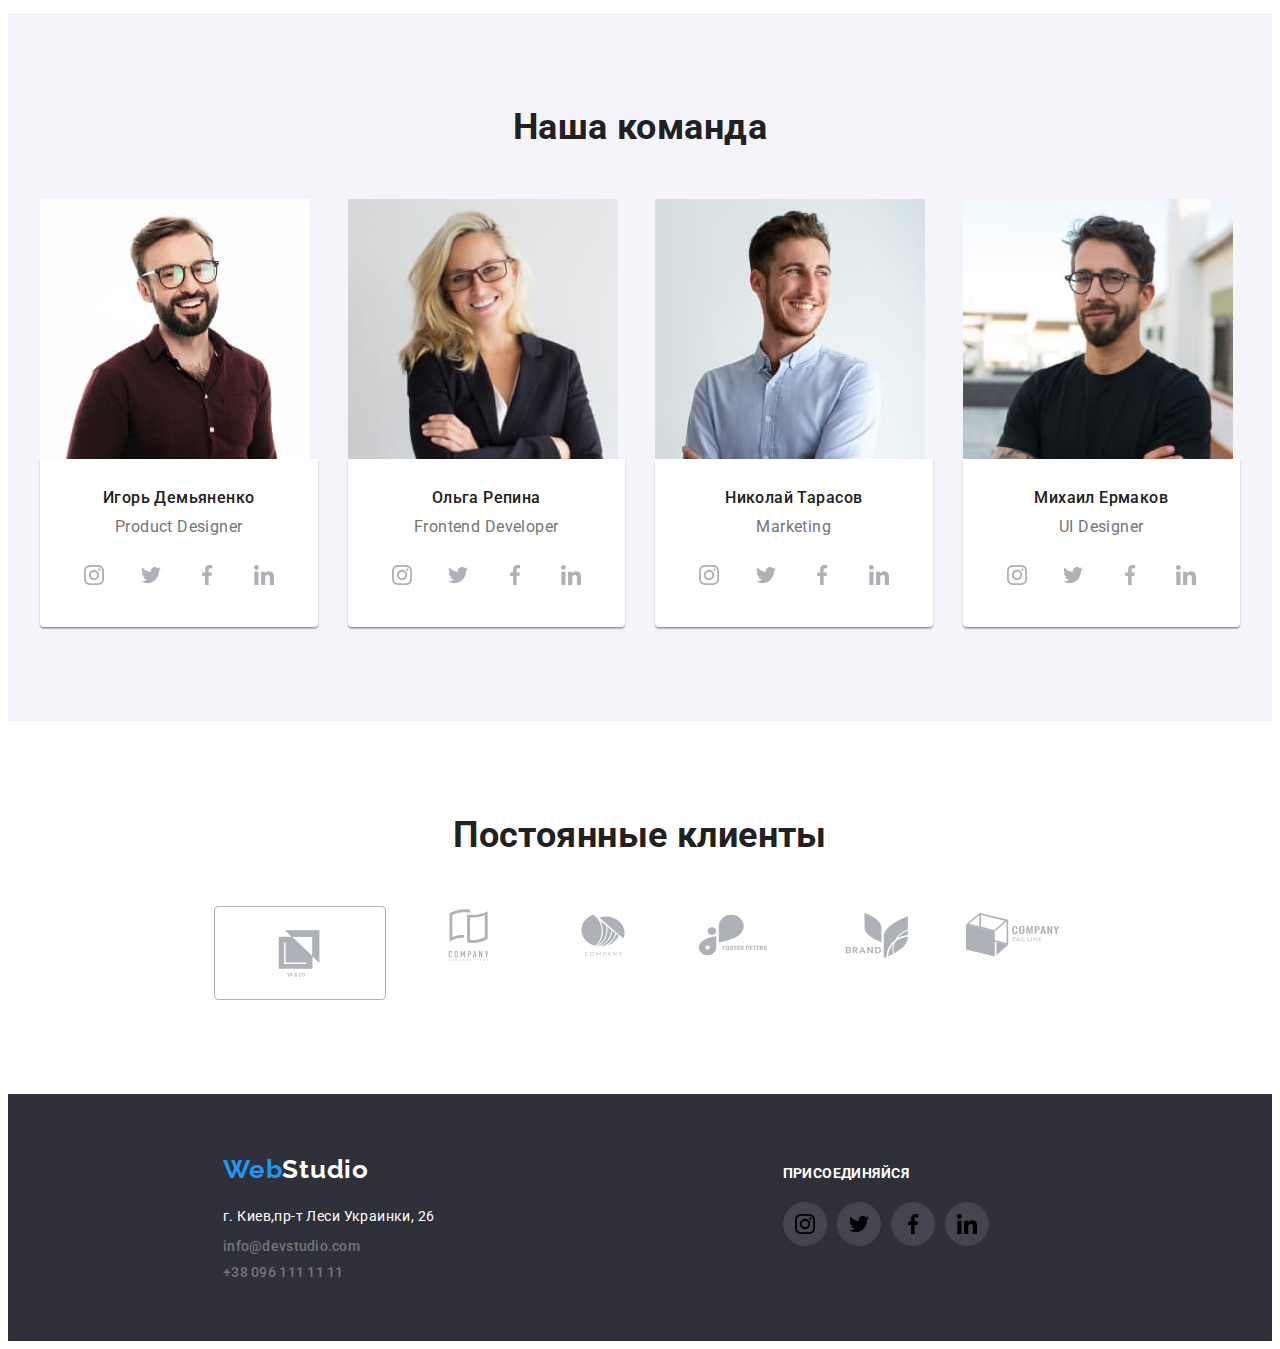
==== commit ab9007dd: "First commit" ====
--- a/index.html
+++ b/index.html
@@ -51,30 +51,38 @@
             <h2 class="visyally-hidden">Наши преимущества</h2>
             <ul class="benefits-list list">
                 <li class="benefits-items benefits-items-antenna">
+                    <div class="benefits-items-svg">
                     <svg class="antenna-svg" width="66" height="70">
                         <use href="./img/sprate-svg.svg#antenna"></use>
                         </svg>
+                    </div>
                     <h3 class="subtitle">Внимание к деталям</h3>
                     <p class="text">Идейные соображения, а также начало повседневной работы по формированию позиции.</p>
                 </li>
                 <li class="benefits-items">
+                    <div class="benefits-items-svg">
                     <svg class="clock-svg" width="66" height="70">
                         <use href="./img/sprate-svg.svg#clock"></use>
                         </svg>
+                    </div>
                     <h3 class="subtitle">Пунктуальность</h3>
                     <p class="text">Задача организации, в особенности же рамки и место обучения кадров влечет за собой.</p>
                 </li>
                 <li class="benefits-items">
+                    <div class="benefits-items-svg">
                     <svg class="diagram-svg" width="70" height="64">
                         <use href="./img/sprate-svg.svg#diagram"></use>
                         </svg>
+                    </div>
                     <h3 class="subtitle">Планирование</h3>
                     <p class="text">Равным образом консультация с широким активом в значительной степени обуславливает.</p>
                 </li>
                 <li class="benefits-items">
+                    <div class="benefits-items-svg">
                     <svg class="astronaut-svg" width="55" height="60">
                         <use href="./img/sprate-svg.svg#astronaut"></use>
                         </svg>
+                    </div>
                     <h3 class="subtitle">Современные технологии</h3>
                     <p class="text">Значимость этих проблем настолько очевидна, что реализация плановых заданий.</p>
                 </li>
@@ -189,9 +197,9 @@
             </div>
         </section>
         <section class="section">
-            <p class="title">Постоянные клиенты</p>
+            <h2 class="title">Постоянные клиенты</h2>
             <ul class="client list">
-                <li class="client-list"> <a class="client-items"> <svg class="client-logo" width="106" height="60"><use href="./img/sprate-svg.svg#Logo"></use></svg></a></li>
+                <li> <a class="client-items"> <div class="client-items-logo"><svg class="client-logo" width="106" height="60"><use href="./img/sprate-svg.svg#Logo"></use></svg></div></a></li>
                 <li> <a class="client-items"> <svg class="client-logo" width="106" height="60"><use href="./img/sprate-svg.svg#Logo-1"></use></svg></a></li>
                 <li> <a class="client-items"> <svg class="client-logo" width="106" height="60"><use href="./img/sprate-svg.svg#Logo-2"></use></svg></a></li>
                 <li> <a class="client-items"> <svg class="client-logo" width="106" height="60"><use href="./img/sprate-svg.svg#Logo-3"></use></svg></a></li>
--- a/css/styles.css
+++ b/css/styles.css
@@ -180,7 +180,7 @@
 
 .hero {
 background-image:linear-gradient(rgba(47, 48, 58, 0.4), rgba(47, 48, 58, 0.4)), 
-  url("../img/hero.png");
+  url("../img/hero.jpg");
 background-size: cover;
 background-color: #C4C4C4;
 padding-top: 200px;
@@ -284,6 +284,22 @@
   
   color: var(--basic-color-font);}
 
+  .antenna-svg {
+    background-color:#F5F4FA;
+  }
+
+.benefits-items-svg {
+display: flex;
+justify-content: center;
+align-items: center;
+border: 4px solid#F5F4FA;
+background-color:#F5F4FA;
+width: 270px;
+height: 120px;
+border-radius: 4px;
+margin-bottom: 30px;
+}
+
 /*======= END SECTION BENEFITS=======*/
 
 /*=======SECTION FIELD=======*/
@@ -377,16 +393,20 @@
 fill: var(--color-accent);
 }
 
-.client-list {
-box-sizing: border-box;
-
-position: absolute;
+.client-items-logo {
+display: flex;
+justify-content: center;
+align-items: center;
+border: 1px solid#AFB1B8;
+border-radius: 4px;
 width: 170px;
 height: 92px;
-left: 215px;
-
-border: 1px solid #AFB1B8;
-border-radius: 4px;}
+}
+
+.client-items :hover,
+.client-items:focus {
+border: var(--color-accent);
+}
 
 /*=======FOOTER=======*/
 
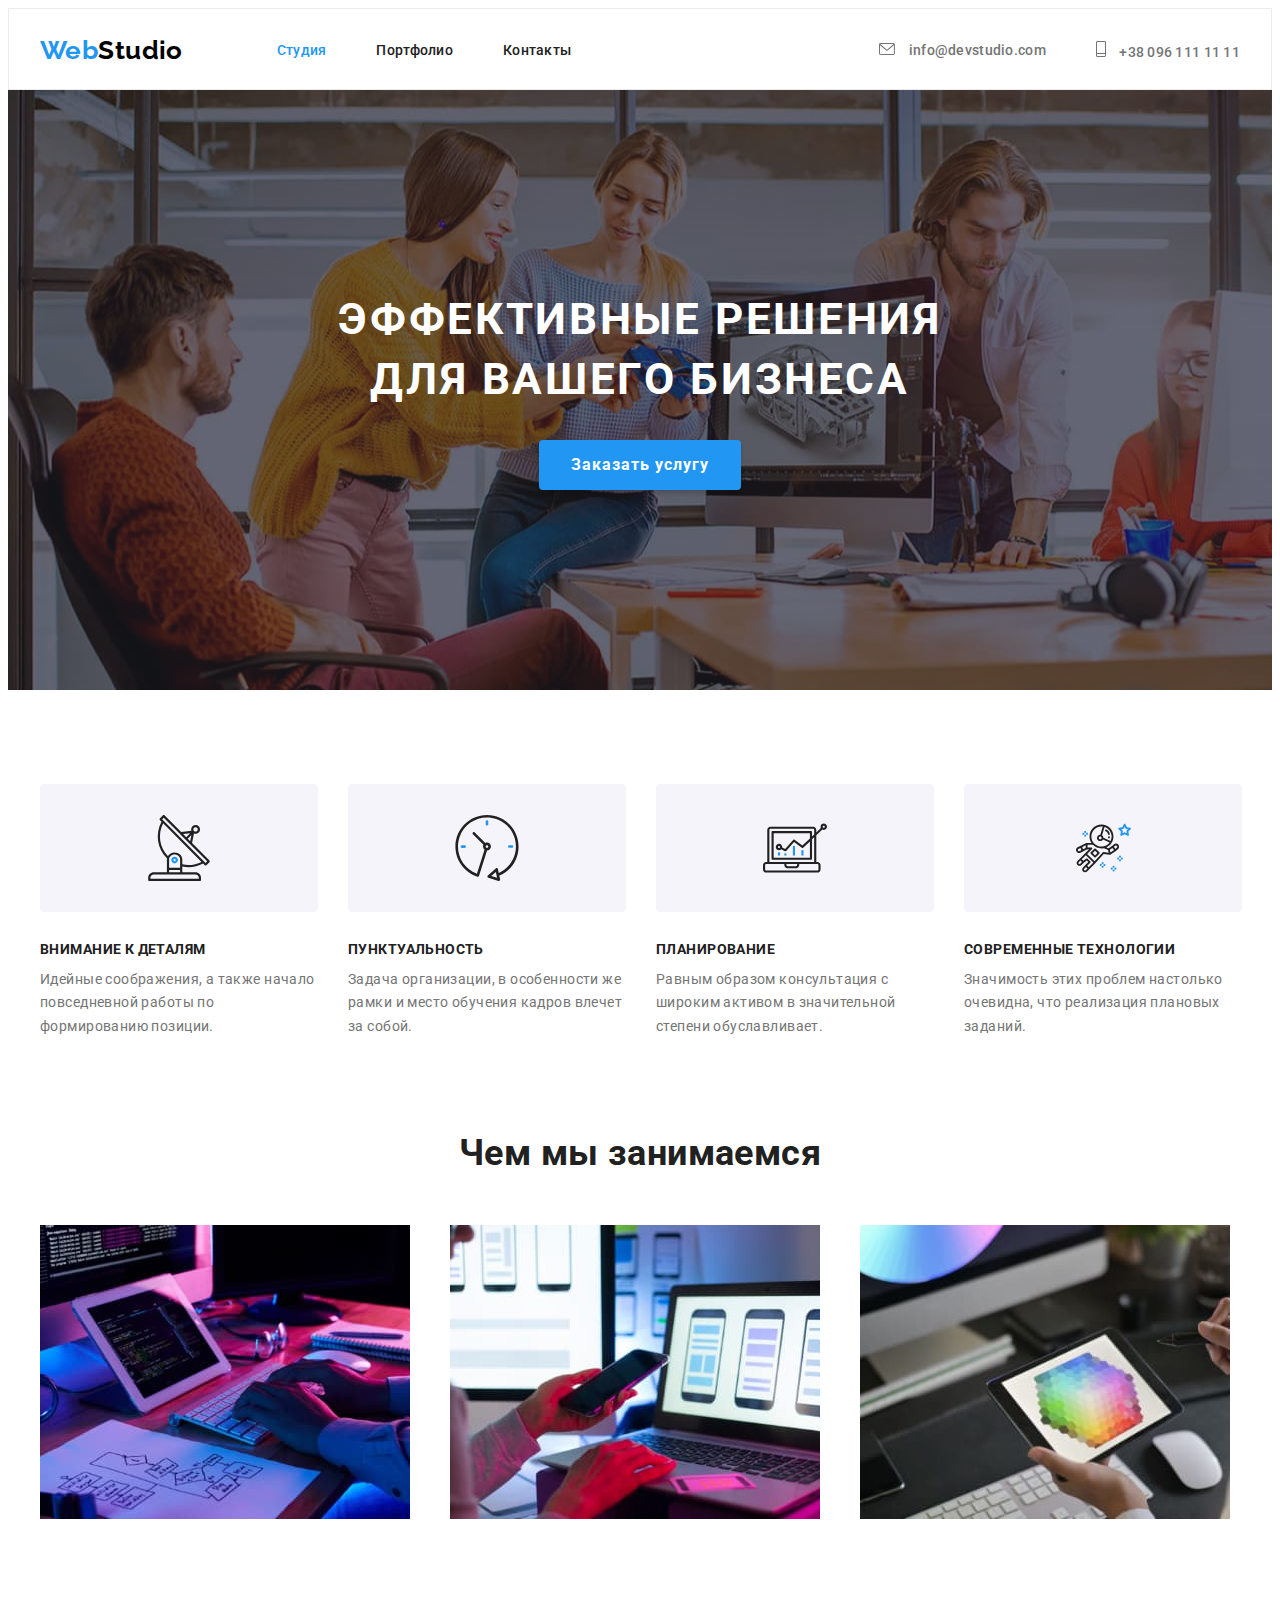
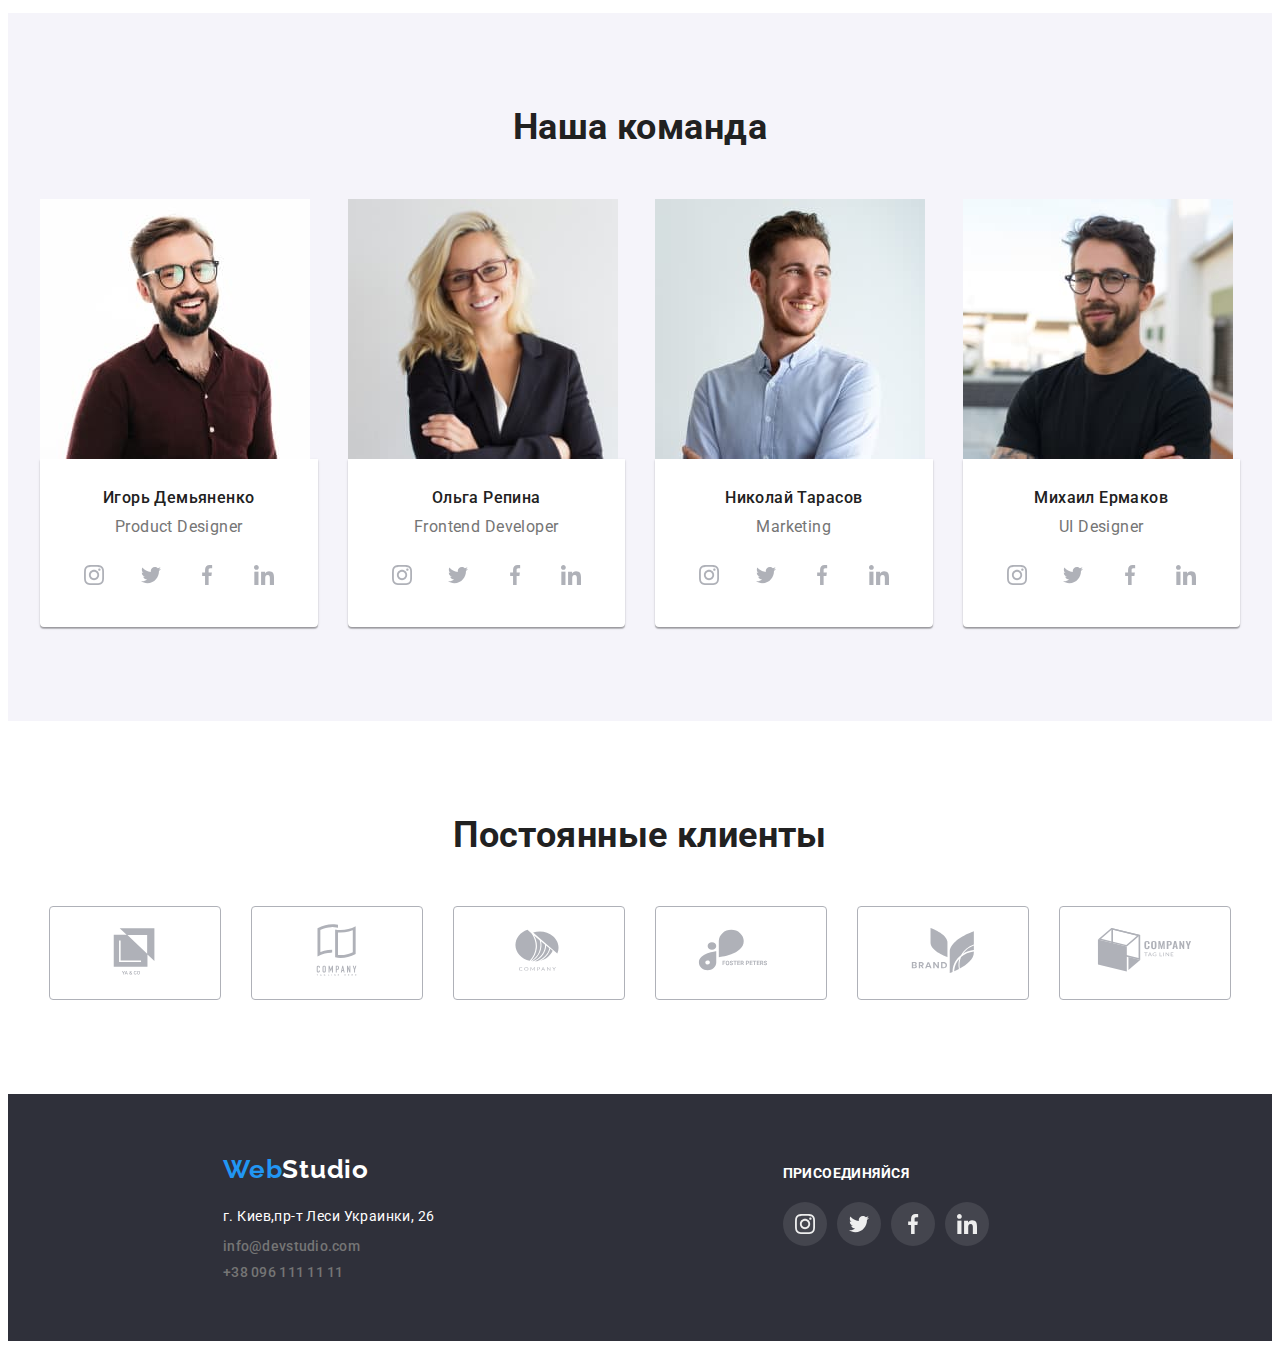
==== commit 9a22353f: "First commit" ====
--- a/index.html
+++ b/index.html
@@ -27,15 +27,16 @@
             </ul>
         </nav>
         <ul class="contact list">
-            <li class="contact-list-item"> <a class="contact-mail link" href="mailto:info@devstudio.com">info@devstudio.com 
+            <li class="contact-list-item">  
                 <svg class="mail-svg" width="16" height="12">
-                <use href="./img/sprate-svg.svg#email"></use>
-            </svg></a></li>
-            <li class="contact-list-item"> <a class="contact-number link" href="tel:+380961111111">+38 096 111 11 11
+                <use href="./img/sprate-svg.svg#email"></use></svg>
+            <a class="contact-mail link" href="mailto:info@devstudio.com">info@devstudio.com</a></li>
+            <li class="contact-list-item"> 
                 <svg class="tel-svg" width="10" height="16">
                 <use href="./img/sprate-svg.svg#telefon"></use>
                 </svg>
-            </a></li>
+                <a class="contact-number link" href="tel:+380961111111">+38 096 111 11 11</a>
+            </li>
         </ul>
         </div>
     </header>
@@ -199,12 +200,12 @@
         <section class="section">
             <h2 class="title">Постоянные клиенты</h2>
             <ul class="client list">
-                <li> <a class="client-items"> <div class="client-items-logo"><svg class="client-logo" width="106" height="60"><use href="./img/sprate-svg.svg#Logo"></use></svg></div></a></li>
-                <li> <a class="client-items"> <svg class="client-logo" width="106" height="60"><use href="./img/sprate-svg.svg#Logo-1"></use></svg></a></li>
-                <li> <a class="client-items"> <svg class="client-logo" width="106" height="60"><use href="./img/sprate-svg.svg#Logo-2"></use></svg></a></li>
-                <li> <a class="client-items"> <svg class="client-logo" width="106" height="60"><use href="./img/sprate-svg.svg#Logo-3"></use></svg></a></li>
-                <li> <a class="client-items"> <svg class="client-logo" width="106" height="60"><use href="./img/sprate-svg.svg#Logo-4"></use></svg></a></li>
-                <li> <a class="client-items"> <svg class="client-logo" width="106" height="60"><use href="./img/sprate-svg.svg#Logo-5"></use></svg></a></li>
+                <li class="client-items-logo"> <a class="client-items"><svg class="client-logo" width="106" height="60"><use href="./img/sprate-svg.svg#Logo"></use></svg></a></li>
+                <li class="client-items-logo"> <a class="client-items"> <svg class="client-logo" width="106" height="60"><use href="./img/sprate-svg.svg#Logo-1"></use></svg></a></li>
+                <li class="client-items-logo"> <a class="client-items"> <svg class="client-logo" width="106" height="60"><use href="./img/sprate-svg.svg#Logo-2"></use></svg></a></li>
+                <li class="client-items-logo"> <a class="client-items"> <svg class="client-logo" width="106" height="60"><use href="./img/sprate-svg.svg#Logo-3"></use></svg></a></li>
+                <li class="client-items-logo"> <a class="client-items"> <svg class="client-logo" width="106" height="60"><use href="./img/sprate-svg.svg#Logo-4"></use></svg></a></li>
+                <li class="client-items-logo"> <a class="client-items"> <svg class="client-logo" width="106" height="60"><use href="./img/sprate-svg.svg#Logo-5"></use></svg></a></li>
             </ul>
         </section>
     </main>
--- a/css/styles.css
+++ b/css/styles.css
@@ -118,6 +118,7 @@
 }
 
 .contact-list-item {
+  align-items: center;
   padding-top: 32px;
   padding-bottom: 32px;
   }
@@ -158,10 +159,21 @@
 {color: var(--color-accent);}
 
 .mail-svg {
+margin-right: 10px;
+align-items: center;
 fill: #757575;
 }
 
+
+.mail :hover,
+.mail :focus {
+color: var(--color-accent);
+fill: #2196F3;
+}
+
 .tel-svg {
+margin-right: 10px;
+align-items: center;
 fill: #757575;
 }
 
@@ -408,6 +420,10 @@
 border: var(--color-accent);
 }
 
+.client-items-logo:hover,
+.client-items-logo:focus {
+  border: 1px solid var(--color-accent);
+}
 /*=======FOOTER=======*/
 
 .footer-logo {
@@ -435,6 +451,16 @@
 background: #2F303A;
 }
 
+.footer-social {
+display: block;
+padding-top: 72px;
+}
+
+.footer-social-item {
+display: flex;
+justify-content: left;
+}
+
 .social-footer {
 display: flex;
 align-items: center;
@@ -452,18 +478,7 @@
 }
 
 .social-footer-icon {
-  justify-content: center;
-  align-items: center;
-}
-
-.social-footer-icon :hover,
-.social-footer-icon :focus {
 fill: #EEEEEE;
-}
-
-.footer-social-item {
-display: flex;
-justify-content: left;
 }
 
 .text-footer {
@@ -478,11 +493,6 @@
   color: var(--secondary-color-accent);
 }
 
-.footer-social {
-display: block;
-padding-top: 72px;
-}
-
 .footer-address {
   margin-bottom: 10px;
   }
@@ -552,6 +562,7 @@
   background: var(--color-accent);
   color: var(--secondary-color-accent);
   border: var(--color-accent);
+  box-shadow: 0px 3px 1px rgba(0, 0, 0, 0.1), 0px 1px 2px rgba(0, 0, 0, 0.08), 0px 2px 2px rgba(0, 0, 0, 0.12);
   }
 
 .example-work {
@@ -570,3 +581,7 @@
 padding: 20px 24px;
 border: 1px solid #EEEEEE;
 }
+
+.example-work :hover,
+.example-work :focus {
+box-shadow: 0px 1px 1px rgba(0, 0, 0, 0.12), 0px 4px 4px rgba(0, 0, 0, 0.06), 1px 4px 6px rgba(0, 0, 0, 0.16);}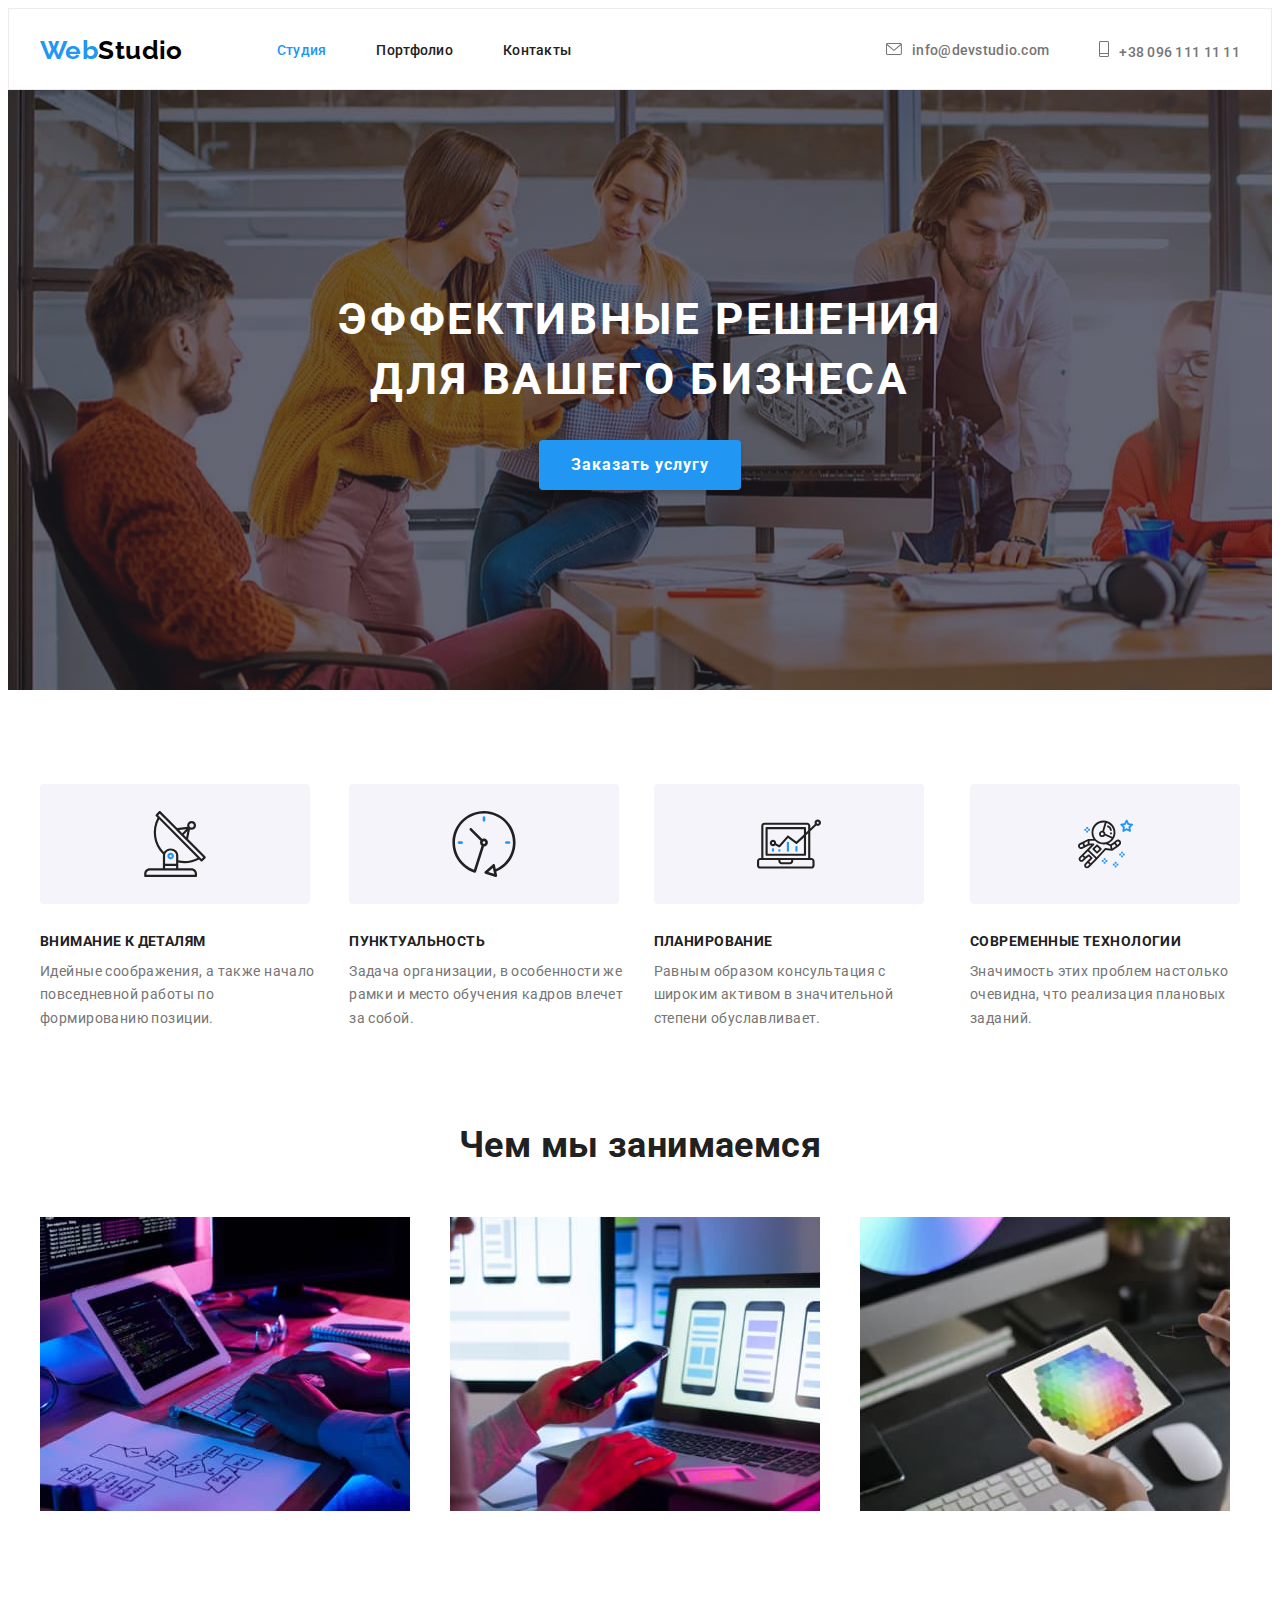
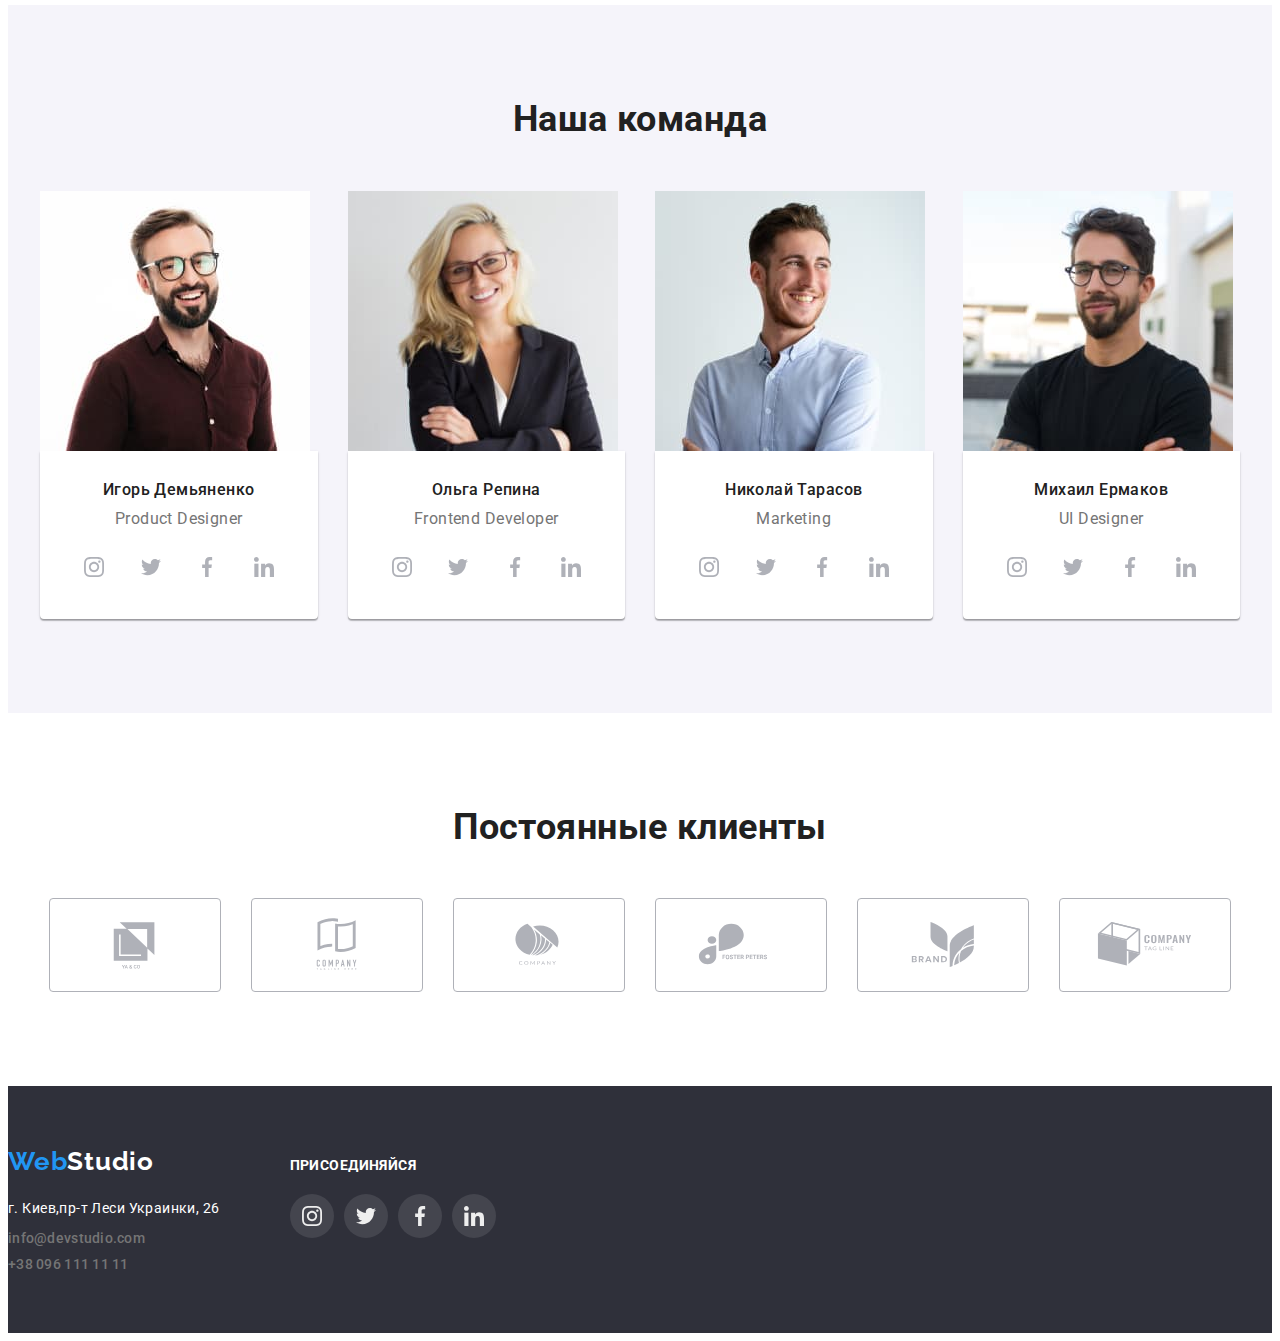
==== commit 0521856f: "First commit" ====
--- a/index.html
+++ b/index.html
@@ -28,14 +28,13 @@
         </nav>
         <ul class="contact list">
             <li class="contact-list-item">  
-                <svg class="mail-svg" width="16" height="12">
-                <use href="./img/sprate-svg.svg#email"></use></svg>
-            <a class="contact-mail link" href="mailto:info@devstudio.com">info@devstudio.com</a></li>
+            <a class="contact-mail link" href="mailto:info@devstudio.com"><svg class="mail-svg" width="16" height="12">
+                <use href="./img/sprate-svg.svg#email"></use></svg>info@devstudio.com</a></li>
             <li class="contact-list-item"> 
-                <svg class="tel-svg" width="10" height="16">
-                <use href="./img/sprate-svg.svg#telefon"></use>
-                </svg>
-                <a class="contact-number link" href="tel:+380961111111">+38 096 111 11 11</a>
+                
+                <a class="contact-number link" href="tel:+380961111111"><svg class="tel-svg" width="10" height="16">
+                    <use href="./img/sprate-svg.svg#telefon"></use>
+                    </svg>+38 096 111 11 11</a>
             </li>
         </ul>
         </div>
@@ -210,7 +209,8 @@
         </section>
     </main>
     <footer class="section-footer">
-        <div class="conteiner conteiner-footer">
+        <div class="conteiner-footer">
+            <div class="footer-logo-addres">
         <a class="footer-logo link" href="/" lang="en">
             <span class="main-logo">Web</span>Studio
         </a>
@@ -223,7 +223,7 @@
             </ul>
         </address>
         </div>
-        <div class="conteiner footer-social">
+        <div class="footer-social">
         <p class="text-footer">ПРИСОЕДИНЯЙСЯ</p>
         <ul class="footer-social-item list">
             <li> <a class="social-footer" href=""><svg class="social-footer-icon" width="20" height="20"><use href="./img/sprate-svg.svg#instagram"></use></svg>
@@ -239,6 +239,7 @@
             </a></li>  
         </ul>
         </div>
+    </div>
     </footer>
 </body>
 </html>--- a/css/styles.css
+++ b/css/styles.css
@@ -191,6 +191,9 @@
 /*=======START HERO=======*/
 
 .hero {
+max-width: 1600px;
+margin-left: auto;
+margin-right: auto;
 background-image:linear-gradient(rgba(47, 48, 58, 0.4), rgba(47, 48, 58, 0.4)), 
   url("../img/hero.jpg");
 background-size: cover;
@@ -304,7 +307,6 @@
 display: flex;
 justify-content: center;
 align-items: center;
-border: 4px solid#F5F4FA;
 background-color:#F5F4FA;
 width: 270px;
 height: 120px;
@@ -400,15 +402,23 @@
 fill: #AFB1B8;
 }
 
+.client-items {
+  display: flex;
+  justify-content: center;
+  align-items: center;
+  border: #AFB1B8;
+  padding-top: 16px;
+  padding-bottom: 16px;
+  padding-left: 32px;
+  padding-right: 32px;
+  border-radius: 4px;
+}
 .client-items :hover,
 .client-items :focus {
 fill: var(--color-accent);
 }
 
 .client-items-logo {
-display: flex;
-justify-content: center;
-align-items: center;
 border: 1px solid#AFB1B8;
 border-radius: 4px;
 width: 170px;
@@ -449,13 +459,17 @@
 .section-footer {
 display: flex;
 background: #2F303A;
+padding-top: 60px;
+padding-bottom: 60px;
 }
 
 .footer-social {
-display: block;
-padding-top: 72px;
-}
-
+
+}
+
+.footer-logo-addres {
+margin-right: 70px;
+}
 .footer-social-item {
 display: flex;
 justify-content: left;
@@ -472,8 +486,8 @@
 border-radius: 50%;
 }
 
-.social-footer :hover,
-.social-footer :focus {
+.social-footer:hover,
+.social-footer:focus {
 background-color: var(--color-accent);
 }
 
@@ -502,11 +516,8 @@
   }
   
   .conteiner-footer {
-  padding-right: 0px;
-  padding-bottom: 60px;
-  padding-top: 60px;
-  margin-right: 70px;
-  margin-left: 200px;
+  display: flex;
+  align-items: baseline;
   }
   
   .logo-footer {
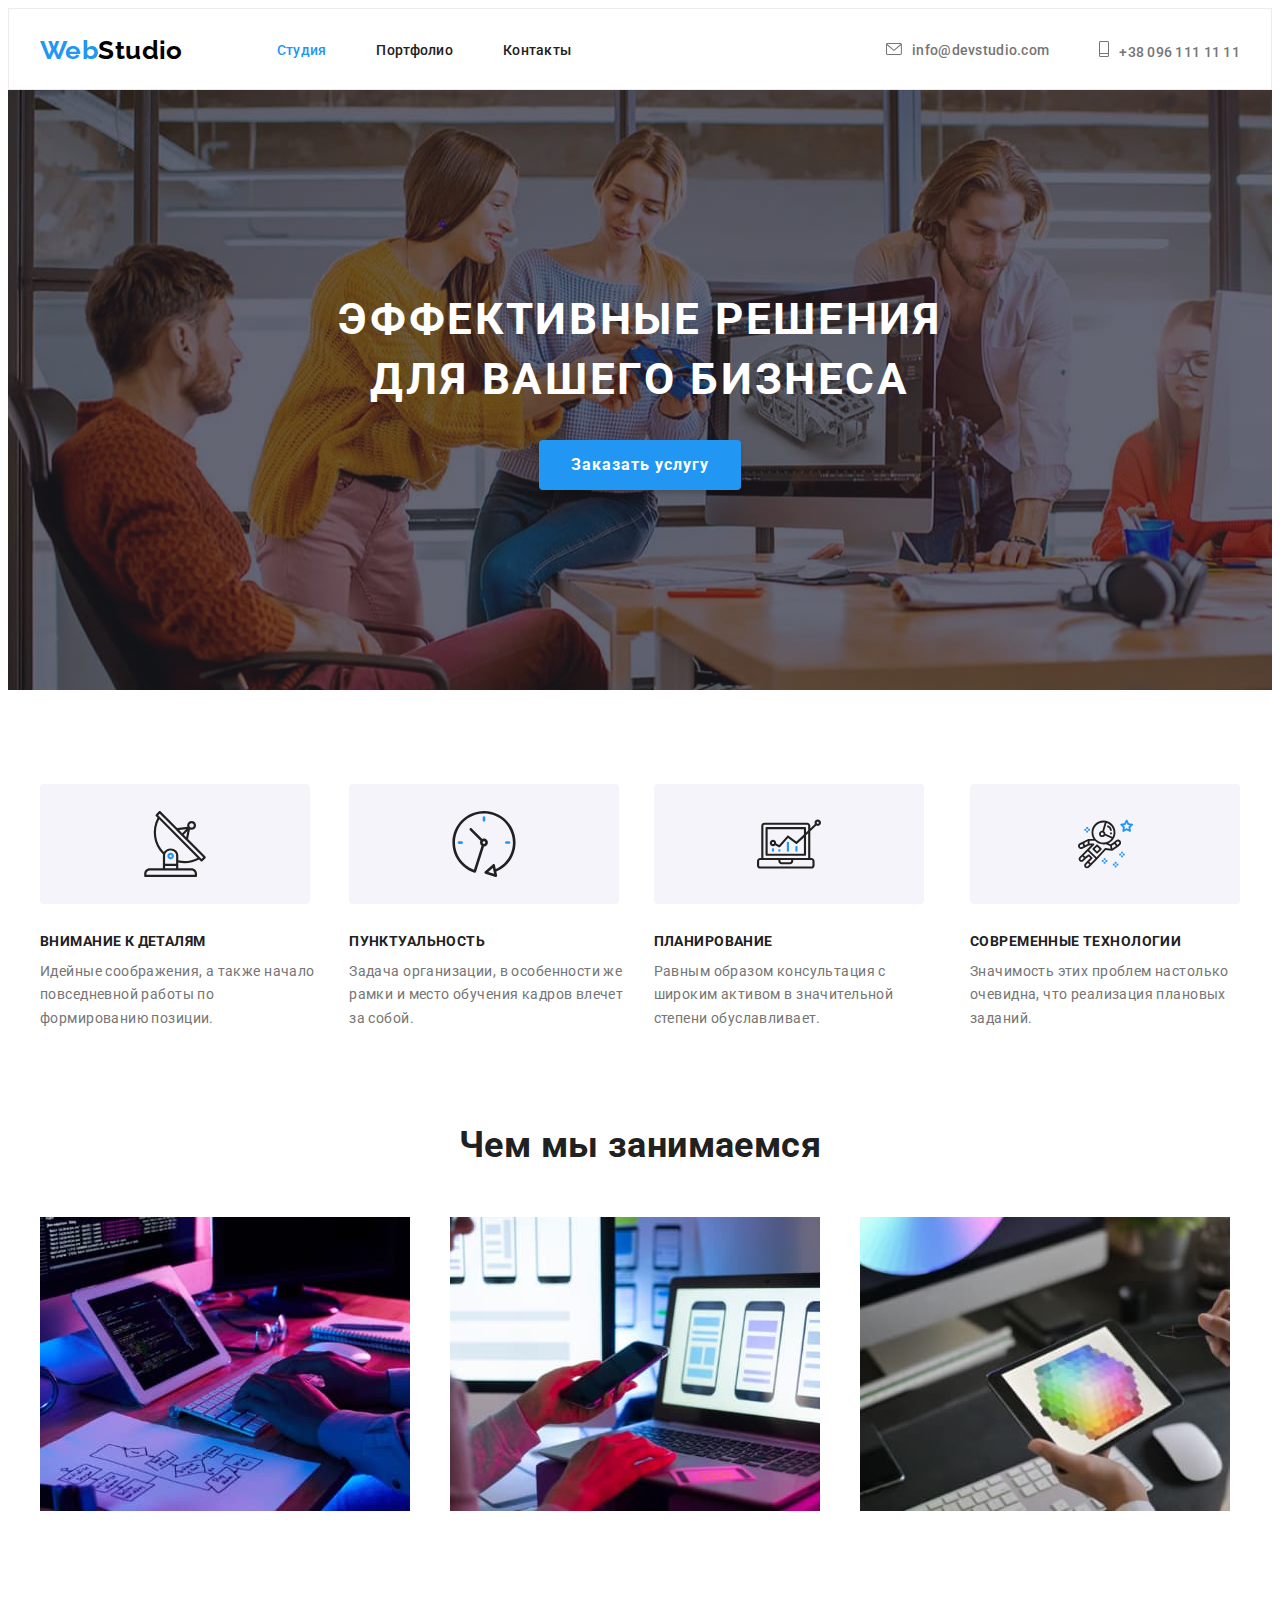
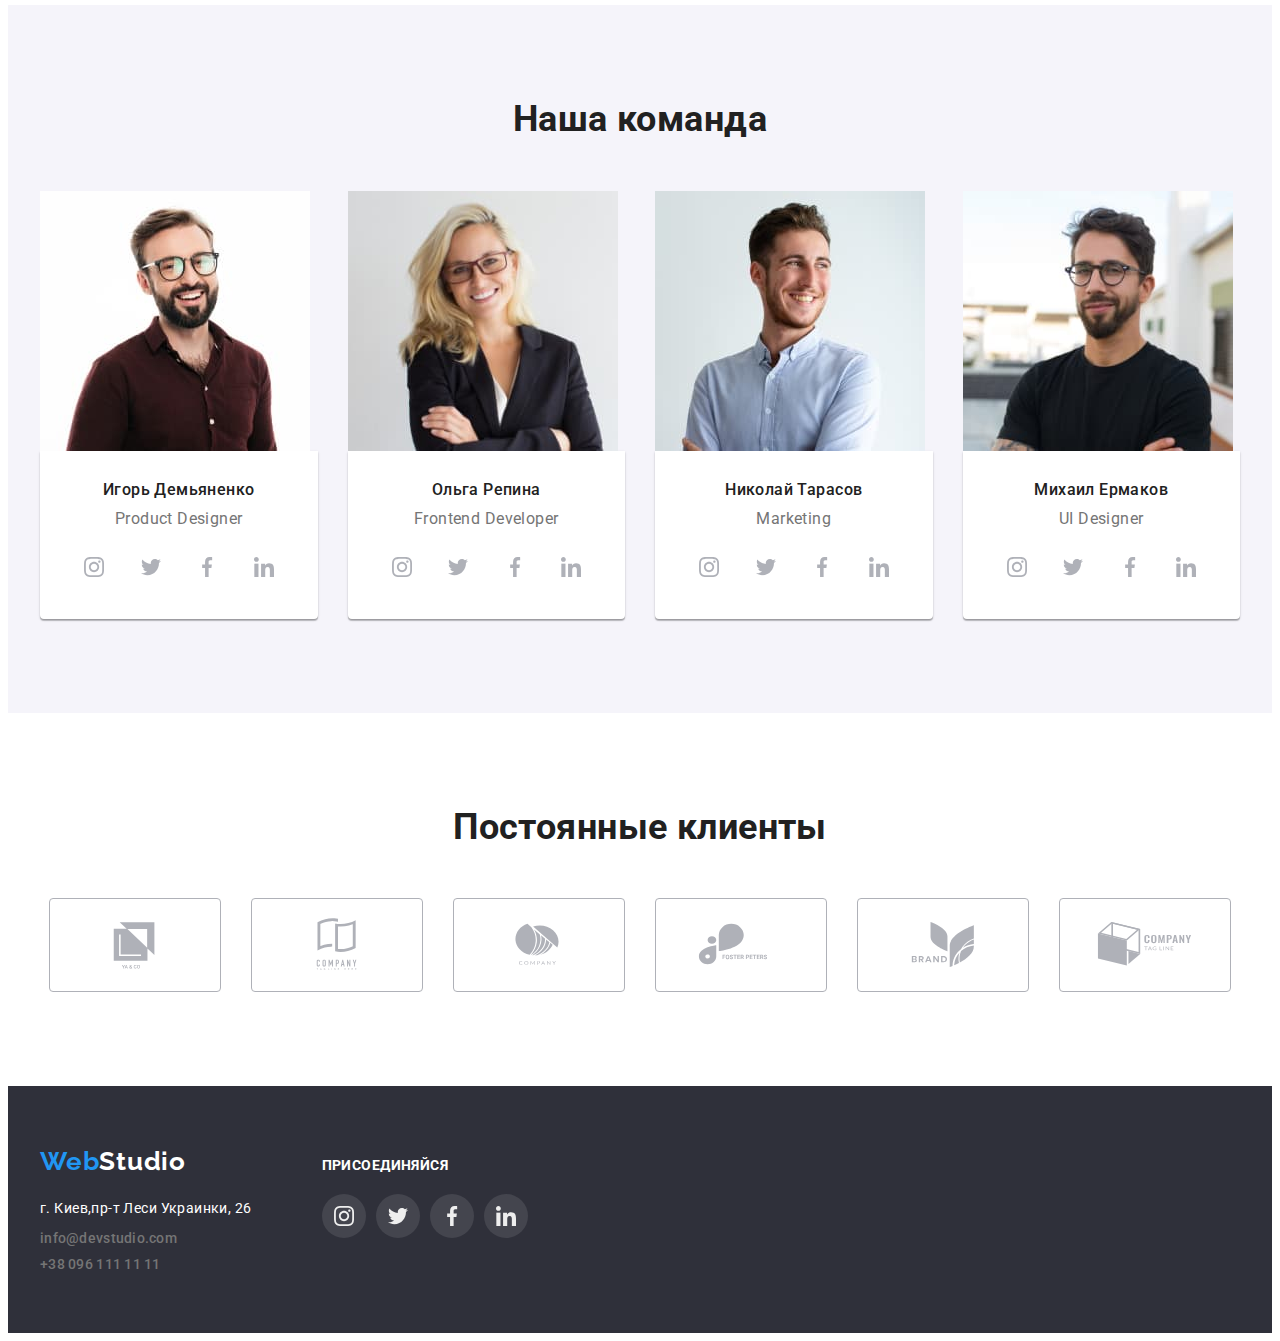
==== commit f79a424e: "First commit" ====
--- a/index.html
+++ b/index.html
@@ -31,7 +31,6 @@
             <a class="contact-mail link" href="mailto:info@devstudio.com"><svg class="mail-svg" width="16" height="12">
                 <use href="./img/sprate-svg.svg#email"></use></svg>info@devstudio.com</a></li>
             <li class="contact-list-item"> 
-                
                 <a class="contact-number link" href="tel:+380961111111"><svg class="tel-svg" width="10" height="16">
                     <use href="./img/sprate-svg.svg#telefon"></use>
                     </svg>+38 096 111 11 11</a>
@@ -209,7 +208,7 @@
         </section>
     </main>
     <footer class="section-footer">
-        <div class="conteiner-footer">
+        <div class="conteiner-footer conteiner">
             <div class="footer-logo-addres">
         <a class="footer-logo link" href="/" lang="en">
             <span class="main-logo">Web</span>Studio
--- a/css/styles.css
+++ b/css/styles.css
@@ -64,8 +64,6 @@
 /*=======HEADER=======*/
 
 .header {
-/*padding-top: 24px;
-padding-bottom: 25px;*/
 height: 80px;;
 border: 1px solid #ECECEC;
 }
@@ -161,7 +159,7 @@
 .mail-svg {
 margin-right: 10px;
 align-items: center;
-fill: #757575;
+fill: currentColor;
 }
 
 
@@ -174,7 +172,7 @@
 .tel-svg {
 margin-right: 10px;
 align-items: center;
-fill: #757575;
+fill: currentColor;
 }
 
 .mail-svg:hover,
@@ -368,7 +366,7 @@
 }
 
 .social-items-icon {
-fill: #AFB1B8;
+fill: currentColor;
 } 
 
 .social-items-icon:hover,
@@ -384,6 +382,7 @@
 height: 44px;
 background-color: #FFFFFF;
 border-radius: 50%;
+color:#AFB1B8;
 }
 
 .social-items:hover,
@@ -406,15 +405,16 @@
   display: flex;
   justify-content: center;
   align-items: center;
-  border: #AFB1B8;
+  color: currentColor;
+  border: currentColor;
   padding-top: 16px;
   padding-bottom: 16px;
   padding-left: 32px;
   padding-right: 32px;
   border-radius: 4px;
 }
-.client-items :hover,
-.client-items :focus {
+.client-items:hover,
+.client-items:focus {
 fill: var(--color-accent);
 }
 
@@ -425,7 +425,7 @@
 height: 92px;
 }
 
-.client-items :hover,
+.client-items:hover,
 .client-items:focus {
 border: var(--color-accent);
 }
@@ -463,13 +463,10 @@
 padding-bottom: 60px;
 }
 
-.footer-social {
-
-}
-
 .footer-logo-addres {
 margin-right: 70px;
 }
+
 .footer-social-item {
 display: flex;
 justify-content: left;
@@ -593,6 +590,10 @@
 border: 1px solid #EEEEEE;
 }
 
-.example-work :hover,
-.example-work :focus {
+.work-example {
+display: block;
+}
+
+.work-example:hover,
+.work-example:focus {
 box-shadow: 0px 1px 1px rgba(0, 0, 0, 0.12), 0px 4px 4px rgba(0, 0, 0, 0.06), 1px 4px 6px rgba(0, 0, 0, 0.16);}